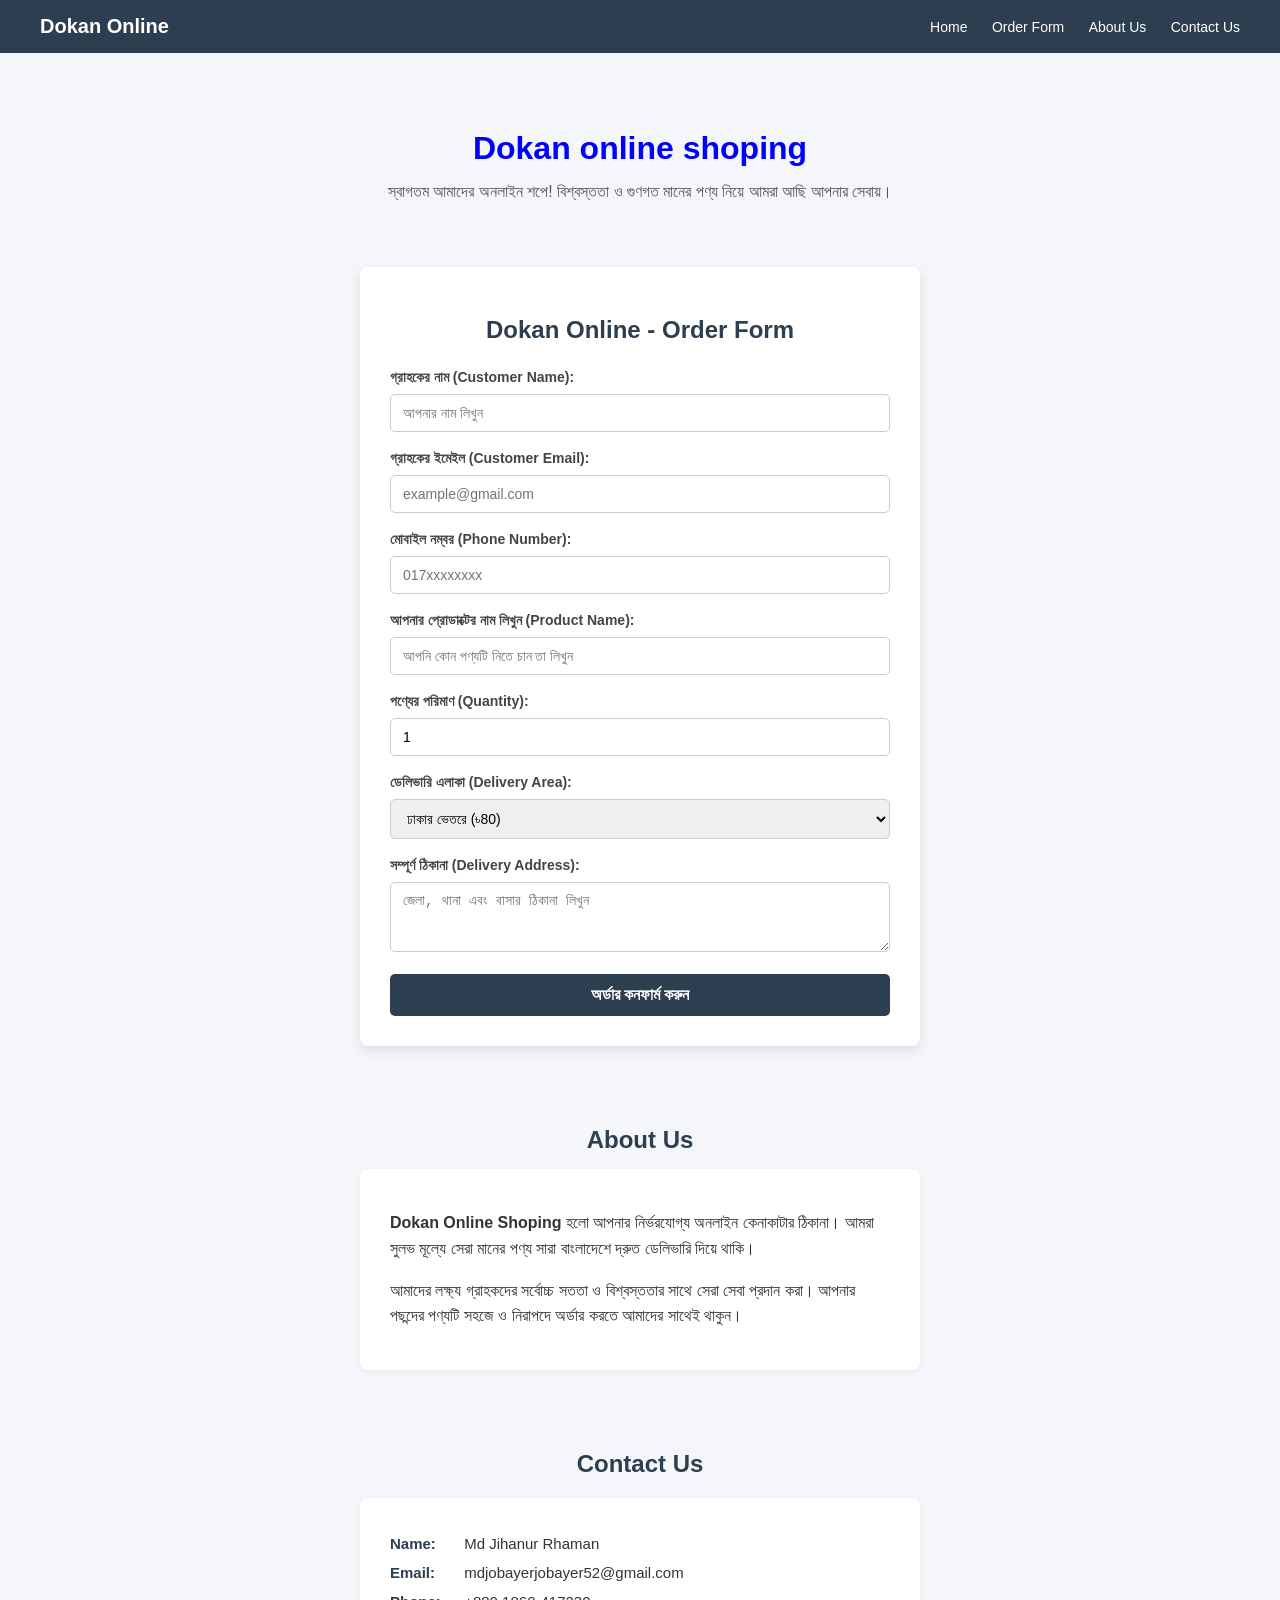
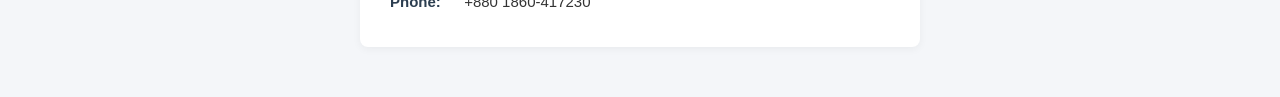
==== index.html @ d3ab0ba8 "Fix HTML structure and update form action URL" ====
<!DOCTYPE html>
<html lang="bn">
<head>
  <meta charset="UTF-8">
  <meta name="viewport" content="width=device-width, initial-scale=1.0">
  <title>Dokan online shoping from</title>
  <link rel="stylesheet" href="style.css">
</head>
<body>

  <!-- Navbar -->
  <header class="navbar">
    <div class="logo">Dokan Online </div>
    <nav>
      <a href="#home">Home</a>
      <a href="#order">Order Form</a>
      <a href="#about">About Us</a>
      <a href="#contact">Contact Us</a>
    </nav>
  </header>

  <!-- 1. Welcome Section -->
  <section id="home" class="hero">
    <h1>Dokan online shoping</h1>
    <p>স্বাগতম আমাদের অনলাইন শপে! বিশ্বস্ততা ও গুণগত মানের পণ্য নিয়ে আমরা আছি আপনার সেবায়।</p>
  </section>

  <!-- 2. Dokan Online BD Order Form -->
  <section id="order" class="form-section">
    <h2>Dokan Online - Order Form</h2>
    
    <form action="https://formspree.io/f/your_form_id" method="POST" class="shop-form">
      
      <div class="form-group">
        <label for="name">গ্রাহকের নাম (Customer Name):</label>
        <input type="text" id="name" name="name" placeholder="আপনার নাম লিখুন" required>
      </div>

      <div class="form-group">
        <label for="email">গ্রাহকের ইমেইল (Customer Email):</label>
        <input type="email" id="email" name="email" placeholder="example@gmail.com">
      </div>

      <div class="form-group">
        <label for="phone">মোবাইল নম্বর (Phone Number):</label>
        <input type="tel" id="phone" name="phone" placeholder="017xxxxxxxx" required>
      </div>

      <div class="form-group">
        <label for="product">আপনার প্রোডাক্টের নাম লিখুন (Product Name):</label>
        <input type="text" id="product" name="product" placeholder="আপনি কোন পণ্যটি নিতে চান তা লিখুন" required>
      </div>

      <!-- Quantity Option -->
      <div class="form-group">
        <label for="quantity">পণ্যের পরিমাণ (Quantity):</label>
        <input type="number" id="quantity" name="quantity" min="1" value="1" required>
      </div>

      <!-- Delivery Area Option -->
      <div class="form-group">
        <label for="delivery">ডেলিভারি এলাকা (Delivery Area):</label>
        <select id="delivery" name="delivery" required>
          <option value="Dhaka Inside">ঢাকার ভেতরে (৳80)</option>
          <option value="Dhaka Outside">ঢাকার বাইরে (৳150)</option>
        </select>
      </div>

      <div class="form-group">
        <label for="address">সম্পূর্ণ ঠিকানা (Delivery Address):</label>
        <textarea id="address" name="address" rows="3" placeholder="জেলা, থানা এবং বাসার ঠিকানা লিখুন" required></textarea>
      </div>

      <button type="submit" class="submit-btn">অর্ডার কনফার্ম করুন</button>
    </form>
  </section>

  <!-- 3. About Us Section -->
  <section id="about" class="about-section">
    <h2>About Us</h2>
    <div class="about-card">
      <p><strong>Dokan Online Shoping</strong> হলো আপনার নির্ভরযোগ্য অনলাইন কেনাকাটার ঠিকানা। আমরা সুলভ মূল্যে সেরা মানের পণ্য সারা বাংলাদেশে দ্রুত ডেলিভারি দিয়ে থাকি।</p>
      <p>আমাদের লক্ষ্য গ্রাহকদের সর্বোচ্চ সততা ও বিশ্বস্ততার সাথে সেরা সেবা প্রদান করা। আপনার পছন্দের পণ্যটি সহজে ও নিরাপদে অর্ডার করতে আমাদের সাথেই থাকুন।</p>
    </div>
  </section>

  <!-- 4. Contact Us Section -->
  <section id="contact" class="contact-section">
    <h2>Contact Us</h2>
    <div class="contact-card">
      <p><strong>Name:</strong> Md Jihanur Rhaman</p>
      <p><strong>Email:</strong> mdjobayerjobayer52@gmail.com</p>
      <p><strong>Phone:</strong> +880 1860-417230</p>
    </div>
  </section>

  <form action="https://formspree.io/f/mrenrdwa" method="POST" class="shop-form">
</body>
</html>
---- style.css ----
/* General Style */
body {
  margin: 0;
  padding: 0;
  font-family: 'Arial', sans-serif;
  background-color: #f4f6f9;
  color: #333;
}

/* Navbar Style */
.navbar {
  background-color: #2c3e50;
  display: flex;
  justify-content: space-between;
  align-items: center;
  padding: 15px 40px;
  color: white;
}

.navbar .logo {
  font-weight: bold;
  font-size: 20px;
}

.navbar nav a {
  color: white;
  text-decoration: none;
  margin-left: 20px;
  font-size: 14px;
  transition: color 0.3s;
}

.navbar nav a:hover {
  color: #3498db;
  text-decoration: underline;
}

/* Welcome Section */
.hero {
  text-align: center;
  padding: 50px 20px 20px;
}

.hero h1 {
  color: #0000ff;
  font-size: 32px;
  margin-bottom: 10px;
}

.hero p {
  color: #555;
  font-size: 16px;
}

/* Form Section (Order Form) */
.form-section {
  max-width: 500px;
  margin: 30px auto;
  background-color: #ffffff;
  padding: 30px;
  border-radius: 8px;
  box-shadow: 0 4px 12px rgba(0, 0, 0, 0.1);
}

.form-section h2 {
  text-align: center;
  color: #2c3e50;
  margin-bottom: 25px;
}

.form-group {
  margin-bottom: 18px;
}

.form-group label {
  display: block;
  margin-bottom: 8px;
  font-weight: bold;
  color: #444;
  font-size: 14px;
}

.form-group input, 
.form-group select, 
.form-group textarea {
  width: 100%;
  padding: 10px 12px;
  border: 1px solid #ccc;
  border-radius: 5px;
  box-sizing: border-box;
  font-size: 14px;
  outline: none;
  transition: border-color 0.3s;
}

.form-group input:focus, 
.form-group select:focus, 
.form-group textarea:focus {
  border-color: #2c3e50;
}

/* Submit Button */
.submit-btn {
  width: 100%;
  background-color: #2c3e50;
  color: white;
  padding: 12px;
  border: none;
  border-radius: 5px;
  font-size: 16px;
  font-weight: bold;
  cursor: pointer;
  transition: background 0.3s ease;
}

.submit-btn:hover {
  background-color: #1a252f;
}

/* About Us Section */
.about-section {
  text-align: center;
  padding: 30px 20px;
}

.about-section h2 {
  color: #2c3e50;
  margin-bottom: 15px;
}

.about-card {
  background-color: white;
  max-width: 500px;
  margin: 0 auto;
  padding: 25px 30px;
  border-radius: 8px;
  box-shadow: 0 2px 8px rgba(0, 0, 0, 0.05);
  line-height: 1.6;
  text-align: left;
}

/* Contact Us Section */
.contact-section {
  text-align: center;
  padding: 30px 20px 50px;
}

.contact-section h2 {
  color: #2c3e50;
  font-size: 24px;
  margin-bottom: 20px;
}

.contact-card {
  background-color: #ffffff;
  max-width: 500px;
  margin: 0 auto;
  padding: 25px 30px;
  border-radius: 8px;
  box-shadow: 0 2px 8px rgba(0, 0, 0, 0.05);
  text-align: left;
}

.contact-card p {
  margin: 12px 0;
  font-size: 15px;
  color: #333;
}

.contact-card p strong {
  color: #2c3e50;
  display: inline-block;
  width: 70px;
}
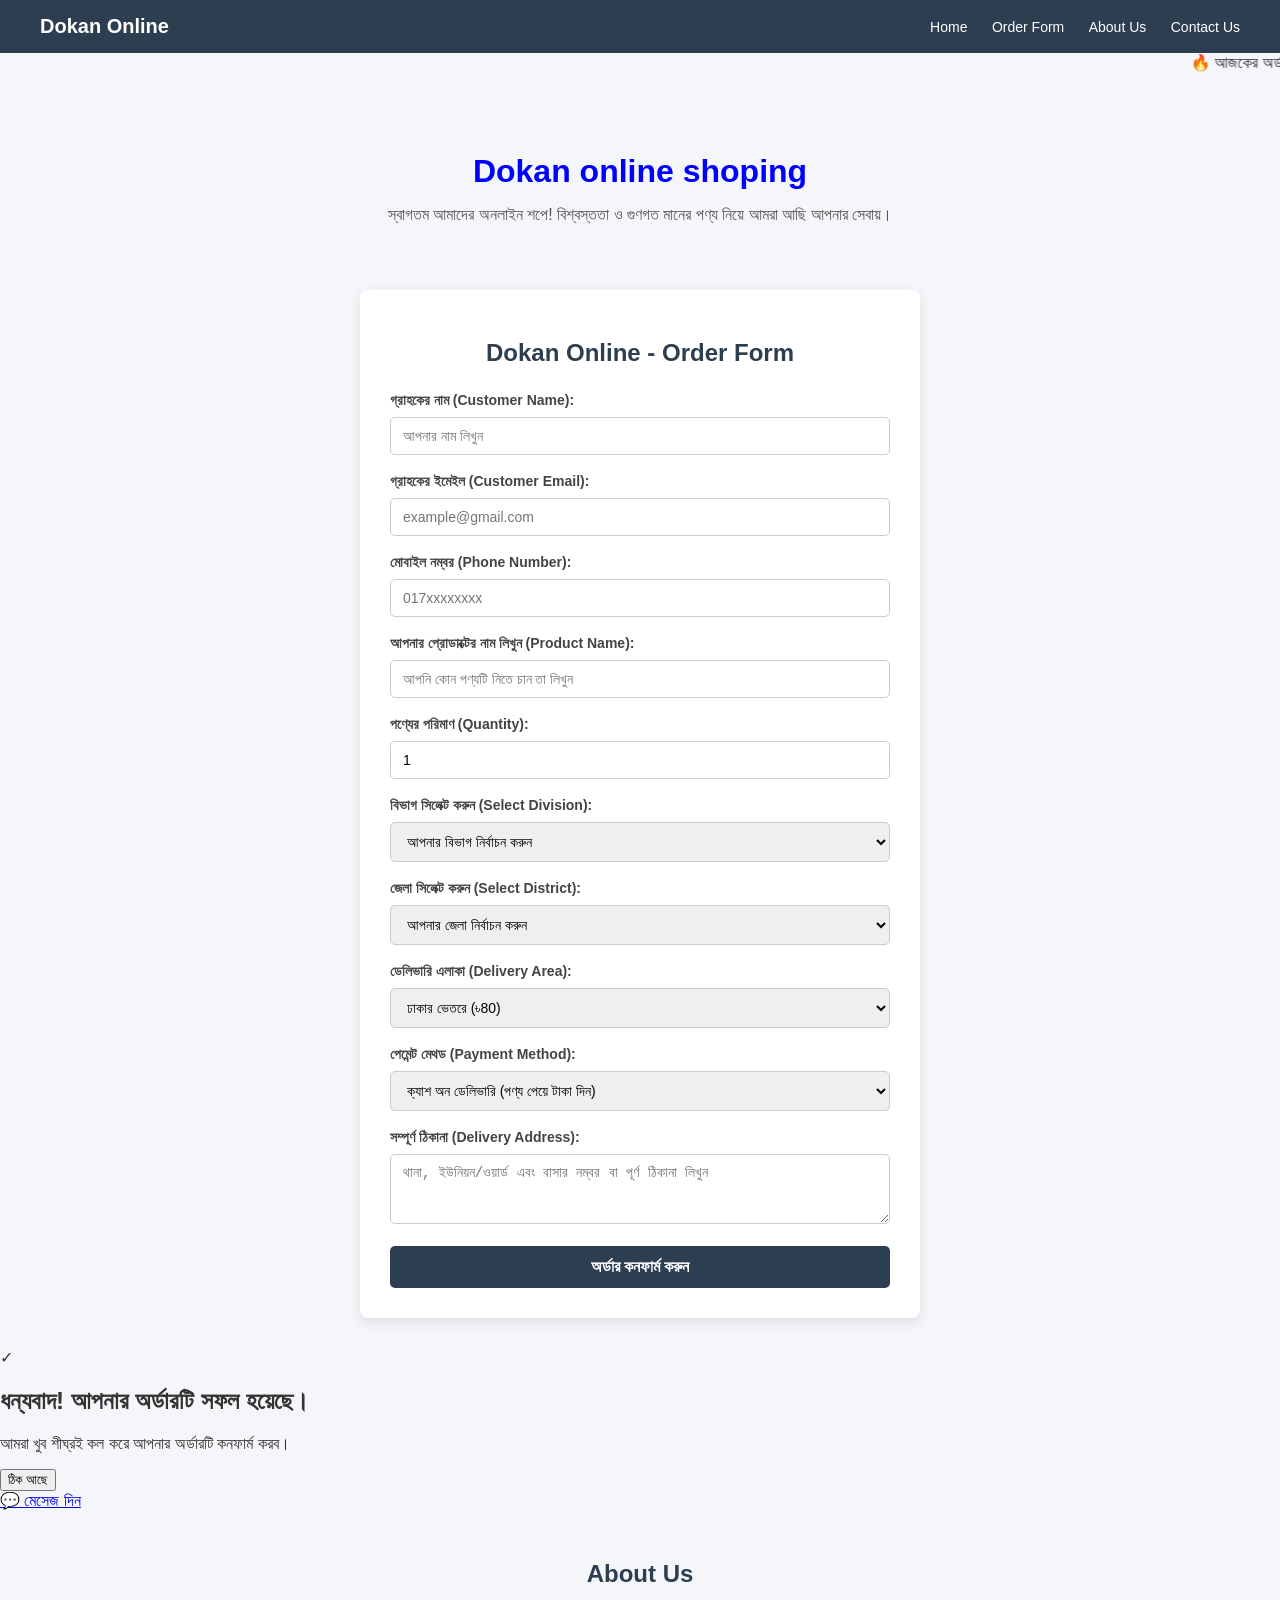
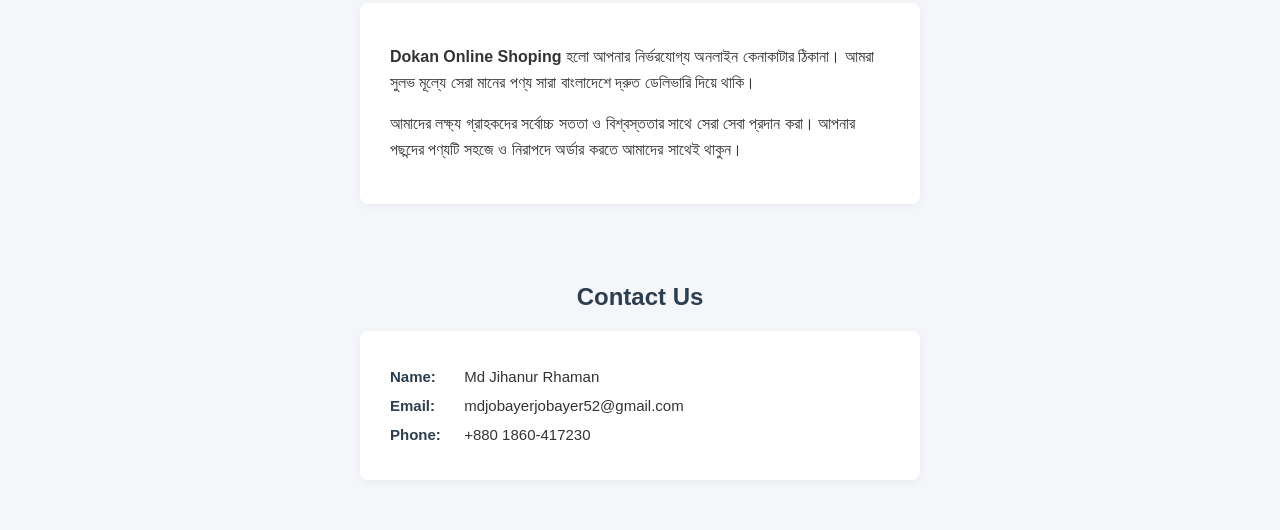
==== commit 0912c7a8: "Enhance order form with new features and notifications Added a notice bar, division and district sel" ====
--- a/index.html
+++ b/index.html
@@ -3,14 +3,14 @@
 <head>
   <meta charset="UTF-8">
   <meta name="viewport" content="width=device-width, initial-scale=1.0">
-  <title>Dokan online shoping from</title>
+  <title>Dokan online shoping form</title>
   <link rel="stylesheet" href="style.css">
 </head>
 <body>
 
   <!-- Navbar -->
   <header class="navbar">
-    <div class="logo">Dokan Online </div>
+    <div class="logo">Dokan Online</div>
     <nav>
       <a href="#home">Home</a>
       <a href="#order">Order Form</a>
@@ -19,17 +19,22 @@
     </nav>
   </header>
 
+  <!-- Top Notice Banner -->
+  <div class="notice-bar">
+    <marquee behavior="scroll" direction="left">🔥 আজকের অর্ডারে বিশেষ ছাড়! সারা বাংলাদেশে দ্রুত হোম ডেলিভারি দেওয়া হয়। 🔥</marquee>
+  </div>
+
   <!-- 1. Welcome Section -->
   <section id="home" class="hero">
     <h1>Dokan online shoping</h1>
-    <p>স্বাগতম আমাদের অনলাইন শপে! বিশ্বস্ততা ও গুণগত মানের পণ্য নিয়ে আমরা আছি আপনার সেবায়।</p>
-  </section>
-
-  <!-- 2. Dokan Online BD Order Form -->
+    <p>স্বাগতম আমাদের অনলাইন শপে! বিশ্বস্ততা ও গুণগত মানের পণ্য নিয়ে আমরা আছি আপনার সেবায়।</p>
+  </section>
+
+  <!-- 2. Dokan Online Order Form -->
   <section id="order" class="form-section">
     <h2>Dokan Online - Order Form</h2>
     
-    <form action="https://formspree.io/f/your_form_id" method="POST" class="shop-form">
+    <form action="https://formspree.io/f/mrenrdwa" method="POST" class="shop-form" id="orderForm">
       
       <div class="form-group">
         <label for="name">গ্রাহকের নাম (Customer Name):</label>
@@ -55,6 +60,101 @@
       <div class="form-group">
         <label for="quantity">পণ্যের পরিমাণ (Quantity):</label>
         <input type="number" id="quantity" name="quantity" min="1" value="1" required>
+      </div>
+
+      <!-- Division Selection Option -->
+      <div class="form-group">
+        <label for="division">বিভাগ সিলেক্ট করুন (Select Division):</label>
+        <select id="division" name="division" required>
+          <option value="" disabled selected>আপনার বিভাগ নির্বাচন করুন</option>
+          <option value="Dhaka">ঢাকা (Dhaka)</option>
+          <option value="Chattogram">চট্টগ্রাম (Chattogram)</option>
+          <option value="Rajshahi">রাজশাহী (Rajshahi)</option>
+          <option value="Khulna">খুলনা (Khulna)</option>
+          <option value="Barishal">বরিশাল (Barishal)</option>
+          <option value="Sylhet">সিলেট (Sylhet)</option>
+          <option value="Rangpur">রংপুর (Rangpur)</option>
+          <option value="Mymensingh">ময়মনসিংহ (Mymensingh)</option>
+        </select>
+      </div>
+
+      <!-- District Selection Option (64 Districts) -->
+      <div class="form-group">
+        <label for="district">জেলা সিলেক্ট করুন (Select District):</label>
+        <select id="district" name="district" required>
+          <option value="" disabled selected>আপনার জেলা নির্বাচন করুন</option>
+          <!-- Dhaka Division -->
+          <option value="Dhaka">ঢাকা</option>
+          <option value="Gazipur">গাজীপুর</option>
+          <option value="Kishoreganj">কিশোরগঞ্জ</option>
+          <option value="Manikganj">মানিকগঞ্জ</option>
+          <option value="Munshiganj">মুন্সিগঞ্জ</option>
+          <option value="Narayanganj">নারায়ণগঞ্জ</option>
+          <option value="Narsingdi">নরসিংদী</option>
+          <option value="Faridpur">ফরিদপুর</option>
+          <option value="Gopalganj">গোপালগঞ্জ</option>
+          <option value="Madaripur">মাদারীপুর</option>
+          <option value="Rajbari">রাজবাড়ী</option>
+          <option value="Shariatpur">শরীয়তপুর</option>
+          <!-- Chattogram Division -->
+          <option value="Chattogram">চট্টগ্রাম</option>
+          <option value="Cox's Bazar">কক্সবাজার</option>
+          <option value="Bandarban">বান্দরবান</option>
+          <option value="Khagrachhari">খাগড়াছড়ি</option>
+          <option value="Rangamati">রাঙ্গামাটি</option>
+          <option value="Noakhali">নোয়াখালী</option>
+          <option value="Feni">ফেনী</option>
+          <option value="Lakshmipur">লক্ষ্মীপুর</option>
+          <option value="Cumilla">কুমিল্লা</option>
+          <option value="Brahmanbaria">ব্রাহ্মণবাড়িয়া</option>
+          <option value="Chandpur">চাঁদপুর</option>
+          <!-- Rajshahi Division -->
+          <option value="Rajshahi">রাজশাহী</option>
+          <option value="Natore">নাটোর</option>
+          <option value="Naogaon">নওগাঁ</option>
+          <option value="Nawabganj">চাঁপাইনবাবগঞ্জ</option>
+          <option value="Pabna">পাবনা</option>
+          <option value="Sirajganj">সিরাজগঞ্জ</option>
+          <option value="Bogura">বগুড়া</option>
+          <option value="Joypurhat">জয়পুরহাট</option>
+          <!-- Khulna Division -->
+          <option value="Khulna">খুলনা</option>
+          <option value="Bagerhat">বাগেরহাট</option>
+          <option value="Satkhira">সাতক্ষীরা</option>
+          <option value="Jashore">যশোর</option>
+          <option value="Magura">মাগুরা</option>
+          <option value="Jhenaidah">ঝিনাইদহ</option>
+          <option value="Narail">নড়াইল</option>
+          <option value="Kushtia">কুষ্টিয়া</option>
+          <option value="Meherpur">মেহেরপুর</option>
+          <option value="Chuadanga">চুয়াডাঙ্গা</option>
+          <!-- Barishal Division -->
+          <option value="Barishal">বরিশাল</option>
+          <option value="Bhola">ভোলা</option>
+          <option value="Jhalokati">ঝালকাঠি</option>
+          <option value="Patuakhali">পটুয়াখালী</option>
+          <option value="Pirojpur">পিরোজপুর</option>
+          <option value="Barguna">বরগুনা</option>
+          <!-- Sylhet Division -->
+          <option value="Sylhet">সিলেট</option>
+          <option value="Moulvibazar">মৌলভীবাজার</option>
+          <option value="Habiganj">হবিগঞ্জ</option>
+          <option value="Sunamganj">সুনামগঞ্জ</option>
+          <!-- Rangpur Division -->
+          <option value="Rangpur">রংপুর</option>
+          <option value="Gaibandha">গাইবান্ধা</option>
+          <option value="Kurigram">কুড়িগ্রাম</option>
+          <option value="Nilphamari">নীলফামারী</option>
+          <option value="Lalmonirhat">লালমনিরহাট</option>
+          <option value="Dinajpur">দিনাজপুর</option>
+          <option value="Thakurgaon">ঠাকুরগাঁও</option>
+          <option value="Panchagarh">পঞ্চগড়</option>
+          <!-- Mymensingh Division -->
+          <option value="Mymensingh">ময়মনসিংহ</option>
+          <option value="Jamalpur">জামালপুর</option>
+          <option value="Netrokona">নেত্রকোণা</option>
+          <option value="Sherpur">শেরপুর</option>
+        </select>
       </div>
 
       <!-- Delivery Area Option -->
@@ -66,20 +166,45 @@
         </select>
       </div>
 
+      <!-- Payment Method Option -->
+      <div class="form-group">
+        <label for="payment">পেমেন্ট মেথড (Payment Method):</label>
+        <select id="payment" name="payment" required>
+          <option value="Cash on Delivery">ক্যাশ অন ডেলিভারি (পণ্য পেয়ে টাকা দিন)</option>
+          <option value="bKash">বিকাশ (bKash)</option>
+          <option value="Nagad">নগদ (Nagad)</option>
+        </select>
+      </div>
+
       <div class="form-group">
         <label for="address">সম্পূর্ণ ঠিকানা (Delivery Address):</label>
-        <textarea id="address" name="address" rows="3" placeholder="জেলা, থানা এবং বাসার ঠিকানা লিখুন" required></textarea>
+        <textarea id="address" name="address" rows="3" placeholder="থানা, ইউনিয়ন/ওয়ার্ড এবং বাসার নম্বর বা পূর্ণ ঠিকানা লিখুন" required></textarea>
       </div>
 
       <button type="submit" class="submit-btn">অর্ডার কনফার্ম করুন</button>
     </form>
   </section>
+
+  <!-- Order Success Modal -->
+  <div id="successModal" class="modal">
+    <div class="modal-content">
+      <div class="icon-box">✓</div>
+      <h2>ধন্যবাদ! আপনার অর্ডারটি সফল হয়েছে।</h2>
+      <p>আমরা খুব শীঘ্রই কল করে আপনার অর্ডারটি কনফার্ম করব।</p>
+      <button onclick="closeModal()" class="close-btn">ঠিক আছে</button>
+    </div>
+  </div>
+
+  <!-- Floating WhatsApp Button -->
+  <a href="https://wa.me/8801860417230" class="whatsapp-float" target="_blank">
+    💬 মেসেজ দিন
+  </a>
 
   <!-- 3. About Us Section -->
   <section id="about" class="about-section">
     <h2>About Us</h2>
     <div class="about-card">
-      <p><strong>Dokan Online Shoping</strong> হলো আপনার নির্ভরযোগ্য অনলাইন কেনাকাটার ঠিকানা। আমরা সুলভ মূল্যে সেরা মানের পণ্য সারা বাংলাদেশে দ্রুত ডেলিভারি দিয়ে থাকি।</p>
+      <p><strong>Dokan Online Shoping</strong> হলো আপনার নির্ভরযোগ্য অনলাইন কেনাকাটার ঠিকানা। আমরা সুলভ মূল্যে সেরা মানের পণ্য সারা বাংলাদেশে দ্রুত ডেলিভারি দিয়ে থাকি।</p>
       <p>আমাদের লক্ষ্য গ্রাহকদের সর্বোচ্চ সততা ও বিশ্বস্ততার সাথে সেরা সেবা প্রদান করা। আপনার পছন্দের পণ্যটি সহজে ও নিরাপদে অর্ডার করতে আমাদের সাথেই থাকুন।</p>
     </div>
   </section>
@@ -94,6 +219,36 @@
     </div>
   </section>
 
-  <form action="https://formspree.io/f/mrenrdwa" method="POST" class="shop-form">
+  <!-- JavaScript for Popup & SMS Trigger -->
+  <script>
+    const form = document.getElementById('orderForm');
+    
+    form.addEventListener('submit', function(e) {
+      const customerPhone = document.getElementById('phone').value;
+      const customerName = document.getElementById('name').value;
+      const productName = document.getElementById('product').value;
+
+      // SMS Text Template
+      const smsText = `প্রিয় ${customerName}, Dokan Online-এ আপনার "${productName}" পণ্যটির অর্ডার সফল হয়েছে। আমরা শীঘ্রই কল করব।`;
+
+      // Optional SMS API Key (e.g. Greenweb API Key)
+      const apiKey = "YOUR_GREENWEB_API_KEY"; 
+      if (apiKey !== "YOUR_GREENWEB_API_KEY") {
+        const smsUrl = `https://api.greenweb.com.bd/api.php?token=${apiKey}&to=${customerPhone}&message=${encodeURIComponent(smsText)}`;
+        fetch(smsUrl).catch(err => console.log(err));
+      }
+
+      // Show Popup Screen
+      setTimeout(function() {
+        document.getElementById('successModal').style.display = 'flex';
+      }, 500);
+    });
+
+    function closeModal() {
+      document.getElementById('successModal').style.display = 'none';
+      form.reset();
+    }
+  </script>
+
 </body>
 </html>
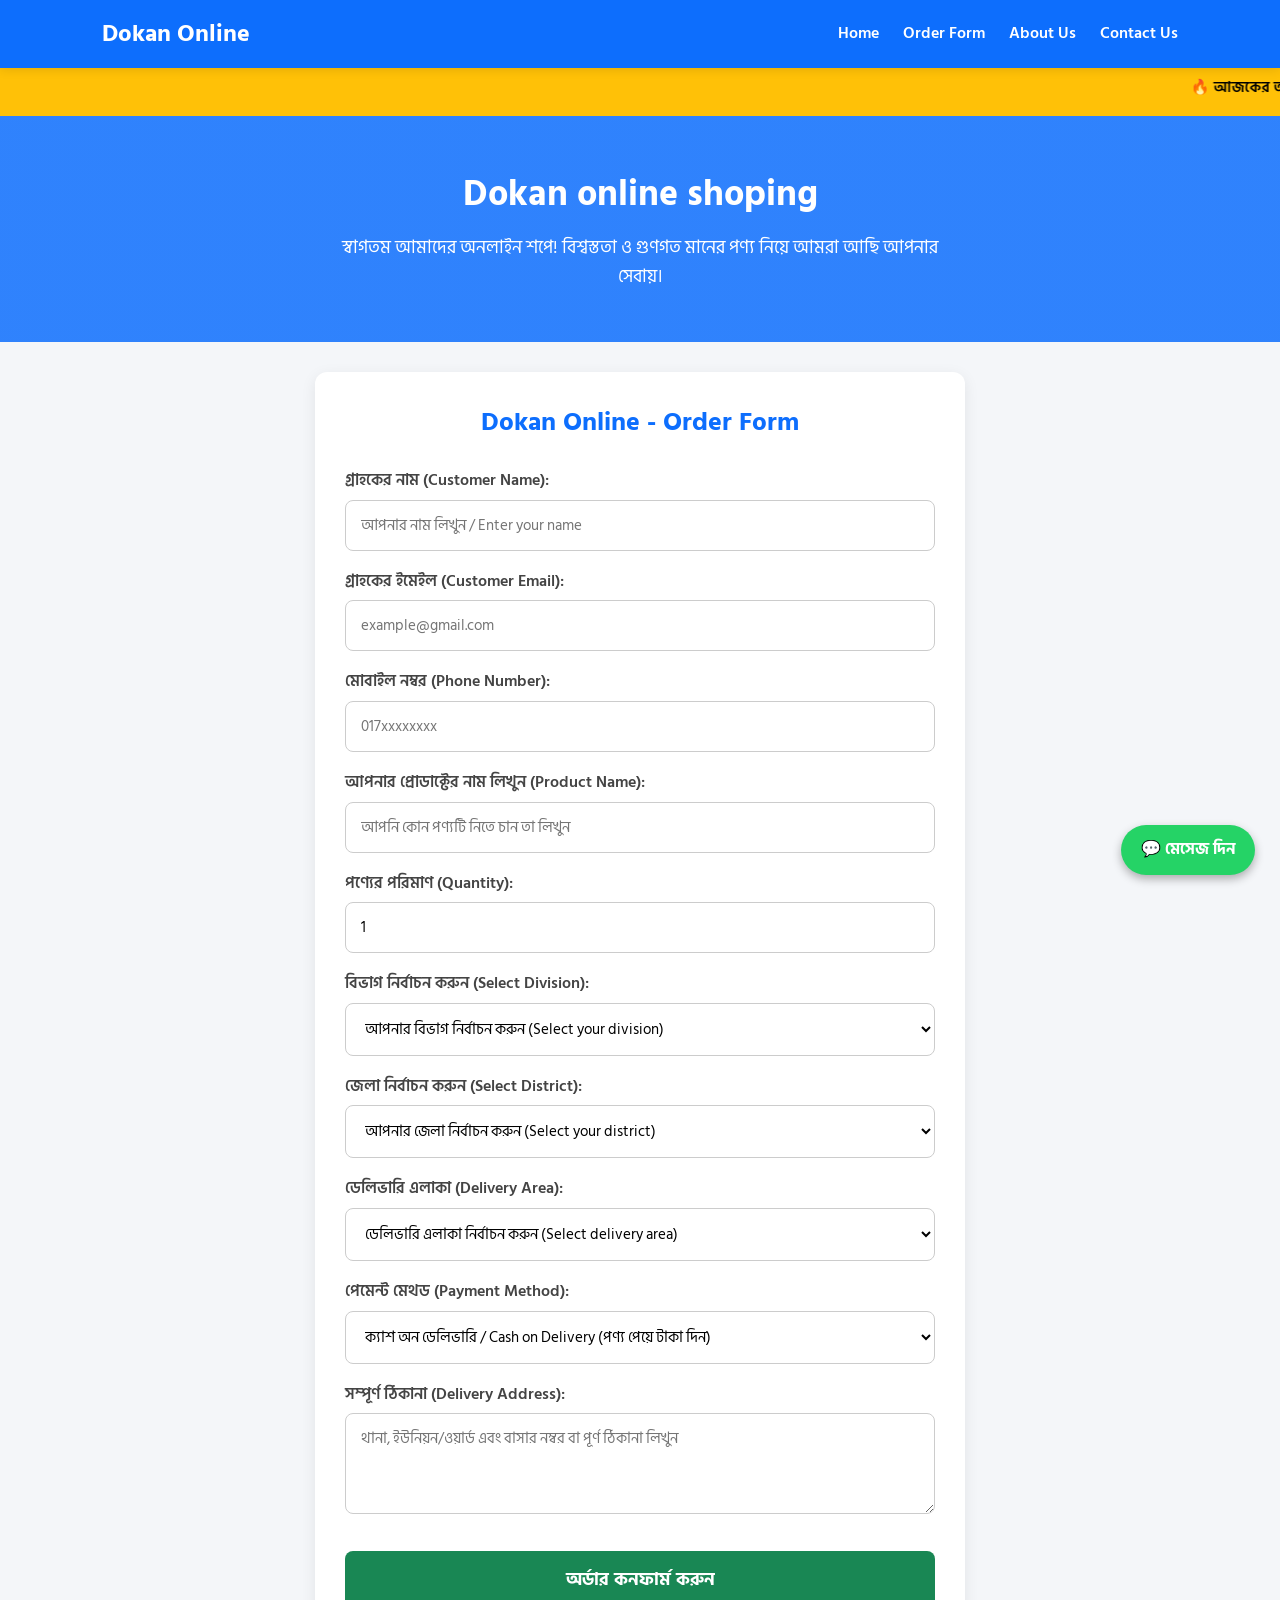
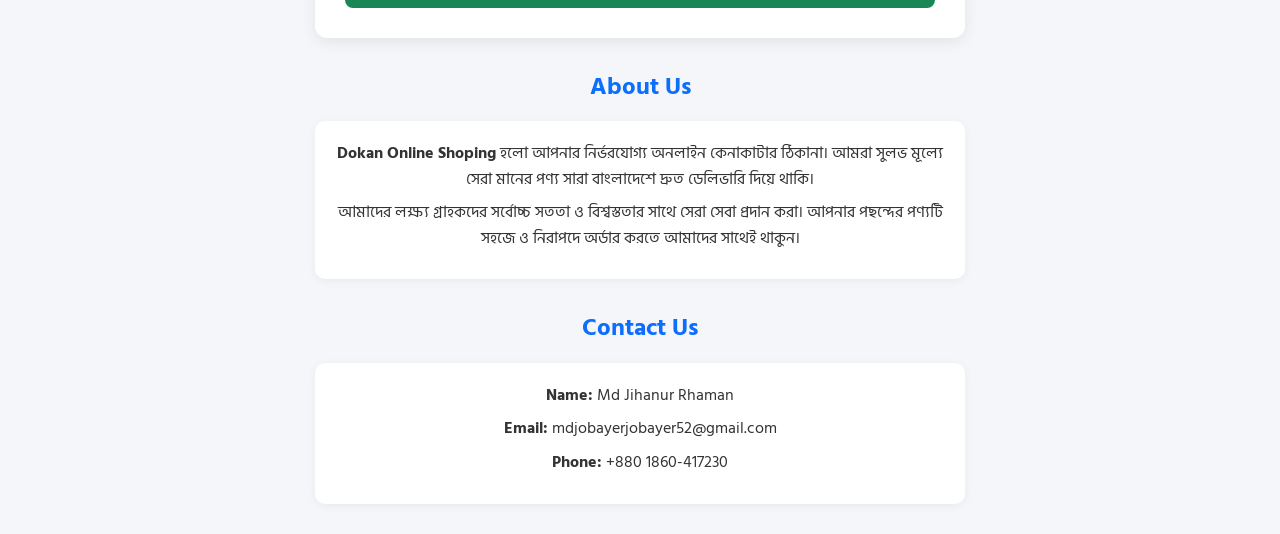
==== commit 7ac0c406: "Update print statement from 'Hello' to 'Goodbye'" ====
--- a/index.html
+++ b/index.html
@@ -21,7 +21,7 @@
 
   <!-- Top Notice Banner -->
   <div class="notice-bar">
-    <marquee behavior="scroll" direction="left">🔥 আজকের অর্ডারে বিশেষ ছাড়! সারা বাংলাদেশে দ্রুত হোম ডেলিভারি দেওয়া হয়। 🔥</marquee>
+    <marquee behavior="scroll" direction="left">🔥 আজকের অর্ডারে বিশেষ ছাড়! সারা বাংলাদেশে দ্রুত হোম ডেলিভারি দেওয়া হয়। 🔥</marquee>
   </div>
 
   <!-- 1. Welcome Section -->
@@ -38,7 +38,7 @@
       
       <div class="form-group">
         <label for="name">গ্রাহকের নাম (Customer Name):</label>
-        <input type="text" id="name" name="name" placeholder="আপনার নাম লিখুন" required>
+        <input type="text" id="name" name="name" placeholder="আপনার নাম লিখুন / Enter your name" required>
       </div>
 
       <div class="form-group">
@@ -62,11 +62,11 @@
         <input type="number" id="quantity" name="quantity" min="1" value="1" required>
       </div>
 
-      <!-- Division Selection Option -->
-      <div class="form-group">
-        <label for="division">বিভাগ সিলেক্ট করুন (Select Division):</label>
+      <!-- Division Selection Option (Bangla & English) -->
+      <div class="form-group">
+        <label for="division">বিভাগ নির্বাচন করুন (Select Division):</label>
         <select id="division" name="division" required>
-          <option value="" disabled selected>আপনার বিভাগ নির্বাচন করুন</option>
+          <option value="" disabled selected>আপনার বিভাগ নির্বাচন করুন (Select your division)</option>
           <option value="Dhaka">ঢাকা (Dhaka)</option>
           <option value="Chattogram">চট্টগ্রাম (Chattogram)</option>
           <option value="Rajshahi">রাজশাহী (Rajshahi)</option>
@@ -78,91 +78,100 @@
         </select>
       </div>
 
-      <!-- District Selection Option (64 Districts) -->
-      <div class="form-group">
-        <label for="district">জেলা সিলেক্ট করুন (Select District):</label>
+      <!-- District Selection Option (Bangla & English - 64 Districts) -->
+      <div class="form-group">
+        <label for="district">জেলা নির্বাচন করুন (Select District):</label>
         <select id="district" name="district" required>
-          <option value="" disabled selected>আপনার জেলা নির্বাচন করুন</option>
+          <option value="" disabled selected>আপনার জেলা নির্বাচন করুন (Select your district)</option>
+          
           <!-- Dhaka Division -->
-          <option value="Dhaka">ঢাকা</option>
-          <option value="Gazipur">গাজীপুর</option>
-          <option value="Kishoreganj">কিশোরগঞ্জ</option>
-          <option value="Manikganj">মানিকগঞ্জ</option>
-          <option value="Munshiganj">মুন্সিগঞ্জ</option>
-          <option value="Narayanganj">নারায়ণগঞ্জ</option>
-          <option value="Narsingdi">নরসিংদী</option>
-          <option value="Faridpur">ফরিদপুর</option>
-          <option value="Gopalganj">গোপালগঞ্জ</option>
-          <option value="Madaripur">মাদারীপুর</option>
-          <option value="Rajbari">রাজবাড়ী</option>
-          <option value="Shariatpur">শরীয়তপুর</option>
+          <option value="Dhaka">ঢাকা (Dhaka)</option>
+          <option value="Gazipur">গাজীপুর (Gazipur)</option>
+          <option value="Kishoreganj">কিশোরগঞ্জ (Kishoreganj)</option>
+          <option value="Manikganj">মানিকগঞ্জ (Manikganj)</option>
+          <option value="Munshiganj">মুন্সিগঞ্জ (Munshiganj)</option>
+          <option value="Narayanganj">নারায়ণগঞ্জ (Narayanganj)</option>
+          <option value="Narsingdi">নরসিংদী (Narsingdi)</option>
+          <option value="Faridpur">ফরিদপুর (Faridpur)</option>
+          <option value="Gopalganj">গোপালগঞ্জ (Gopalganj)</option>
+          <option value="Madaripur">মাদারীপুর (Madaripur)</option>
+          <option value="Rajbari">রাজবাড়ী (Rajbari)</option>
+          <option value="Shariatpur">শরীয়তপুর (Shariatpur)</option>
+          
           <!-- Chattogram Division -->
-          <option value="Chattogram">চট্টগ্রাম</option>
-          <option value="Cox's Bazar">কক্সবাজার</option>
-          <option value="Bandarban">বান্দরবান</option>
-          <option value="Khagrachhari">খাগড়াছড়ি</option>
-          <option value="Rangamati">রাঙ্গামাটি</option>
-          <option value="Noakhali">নোয়াখালী</option>
-          <option value="Feni">ফেনী</option>
-          <option value="Lakshmipur">লক্ষ্মীপুর</option>
-          <option value="Cumilla">কুমিল্লা</option>
-          <option value="Brahmanbaria">ব্রাহ্মণবাড়িয়া</option>
-          <option value="Chandpur">চাঁদপুর</option>
+          <option value="Chattogram">চট্টগ্রাম (Chattogram)</option>
+          <option value="Cox's Bazar">কক্সবাজার (Cox's Bazar)</option>
+          <option value="Bandarban">বান্দরবান (Bandarban)</option>
+          <option value="Khagrachhari">খাগড়াছড়ি (Khagrachhari)</option>
+          <option value="Rangamati">রাঙ্গামাটি (Rangamati)</option>
+          <option value="Noakhali">নোয়াখালী (Noakhali)</option>
+          <option value="Feni">ফেনী (Feni)</option>
+          <option value="Lakshmipur">লক্ষ্মীপুর (Lakshmipur)</option>
+          <option value="Cumilla">কুমিল্লা (Cumilla)</option>
+          <option value="Brahmanbaria">ব্রাহ্মণবাড়িয়া (Brahmanbaria)</option>
+          <option value="Chandpur">চাঁদপুর (Chandpur)</option>
+          
           <!-- Rajshahi Division -->
-          <option value="Rajshahi">রাজশাহী</option>
-          <option value="Natore">নাটোর</option>
-          <option value="Naogaon">নওগাঁ</option>
-          <option value="Nawabganj">চাঁপাইনবাবগঞ্জ</option>
-          <option value="Pabna">পাবনা</option>
-          <option value="Sirajganj">সিরাজগঞ্জ</option>
-          <option value="Bogura">বগুড়া</option>
-          <option value="Joypurhat">জয়পুরহাট</option>
+          <option value="Rajshahi">রাজশাহী (Rajshahi)</option>
+          <option value="Natore">নাটোর (Natore)</option>
+          <option value="Naogaon">নওগাঁ (Naogaon)</option>
+          <option value="Nawabganj">চাঁপাইনবাবগঞ্জ (Chapainawabganj)</option>
+          <option value="Pabna">পাবনা (Pabna)</option>
+          <option value="Sirajganj">সিরাজগঞ্জ (Sirajganj)</option>
+          <option value="Bogura">বগুড়া (Bogura)</option>
+          <option value="Joypurhat">জয়পুরহাট (Joypurhat)</option>
+          
           <!-- Khulna Division -->
-          <option value="Khulna">খুলনা</option>
-          <option value="Bagerhat">বাগেরহাট</option>
-          <option value="Satkhira">সাতক্ষীরা</option>
-          <option value="Jashore">যশোর</option>
-          <option value="Magura">মাগুরা</option>
-          <option value="Jhenaidah">ঝিনাইদহ</option>
-          <option value="Narail">নড়াইল</option>
-          <option value="Kushtia">কুষ্টিয়া</option>
-          <option value="Meherpur">মেহেরপুর</option>
-          <option value="Chuadanga">চুয়াডাঙ্গা</option>
+          <option value="Khulna">খুলনা (Khulna)</option>
+          <option value="Bagerhat">বাগেরহাট (Bagerhat)</option>
+          <option value="Satkhira">সাতক্ষীরা (Satkhira)</option>
+          <option value="Jashore">যশোর (Jashore)</option>
+          <option value="Magura">মাগুরা (Magura)</option>
+          <option value="Jhenaidah">ঝিনাইদহ (Jhenaidah)</option>
+          <option value="Narail">নড়াইল (Narail)</option>
+          <option value="Kushtia">কুষ্টিয়া (Kushtia)</option>
+          <option value="Meherpur">মেহেরপুর (Meherpur)</option>
+          <option value="Chuadanga">চুয়াডাঙ্গা (Chuadanga)</option>
+          
           <!-- Barishal Division -->
-          <option value="Barishal">বরিশাল</option>
-          <option value="Bhola">ভোলা</option>
-          <option value="Jhalokati">ঝালকাঠি</option>
-          <option value="Patuakhali">পটুয়াখালী</option>
-          <option value="Pirojpur">পিরোজপুর</option>
-          <option value="Barguna">বরগুনা</option>
+          <option value="Barishal">বরিশাল (Barishal)</option>
+          <option value="Bhola">ভোলা (Bhola)</option>
+          <option value="Jhalokati">ঝালকাঠি (Jhalokati)</option>
+          <option value="Patuakhali">পটুয়াখালী (Patuakhali)</option>
+          <option value="Pirojpur">পিরোজপুর (Pirojpur)</option>
+          <option value="Barguna">বরগুনা (Barguna)</option>
+          
           <!-- Sylhet Division -->
-          <option value="Sylhet">সিলেট</option>
-          <option value="Moulvibazar">মৌলভীবাজার</option>
-          <option value="Habiganj">হবিগঞ্জ</option>
-          <option value="Sunamganj">সুনামগঞ্জ</option>
+          <option value="Sylhet">সিলেট (Sylhet)</option>
+          <option value="Moulvibazar">মৌলভীবাজার (Moulvibazar)</option>
+          <option value="Habiganj">হবিগঞ্জ (Habiganj)</option>
+          <option value="Sunamganj">সুনামগঞ্জ (Sunamganj)</option>
+          
           <!-- Rangpur Division -->
-          <option value="Rangpur">রংপুর</option>
-          <option value="Gaibandha">গাইবান্ধা</option>
-          <option value="Kurigram">কুড়িগ্রাম</option>
-          <option value="Nilphamari">নীলফামারী</option>
-          <option value="Lalmonirhat">লালমনিরহাট</option>
-          <option value="Dinajpur">দিনাজপুর</option>
-          <option value="Thakurgaon">ঠাকুরগাঁও</option>
-          <option value="Panchagarh">পঞ্চগড়</option>
+          <option value="Rangpur">রংপুর (Rangpur)</option>
+          <option value="Gaibandha">গাইবান্ধা (Gaibandha)</option>
+          <option value="Kurigram">কুড়িগ্রাম (Kurigram)</option>
+          <option value="Nilphamari">নীলফামারী (Nilphamari)</option>
+          <option value="Lalmonirhat">লালমনিরহাট (Lalmonirhat)</option>
+          <option value="Dinajpur">দিনাজপুর (Dinajpur)</option>
+          <option value="Thakurgaon">ঠাকুরগাঁও (Thakurgaon)</option>
+          <option value="Panchagarh">পঞ্চগড় (Panchagarh)</option>
+          
           <!-- Mymensingh Division -->
-          <option value="Mymensingh">ময়মনসিংহ</option>
-          <option value="Jamalpur">জামালপুর</option>
-          <option value="Netrokona">নেত্রকোণা</option>
-          <option value="Sherpur">শেরপুর</option>
-        </select>
-      </div>
-
-      <!-- Delivery Area Option -->
+          <option value="Mymensingh">ময়মনসিংহ (Mymensingh)</option>
+          <option value="Jamalpur">জামালপুর (Jamalpur)</option>
+          <option value="Netrokona">নেত্রকোণা (Netrokona)</option>
+          <option value="Sherpur">শেরপুর (Sherpur)</option>
+        </select>
+      </div>
+
+      <!-- Delivery Area Option (Bangla & English) -->
       <div class="form-group">
         <label for="delivery">ডেলিভারি এলাকা (Delivery Area):</label>
         <select id="delivery" name="delivery" required>
-          <option value="Dhaka Inside">ঢাকার ভেতরে (৳80)</option>
-          <option value="Dhaka Outside">ঢাকার বাইরে (৳150)</option>
+          <option value="" disabled selected>ডেলিভারি এলাকা নির্বাচন করুন (Select delivery area)</option>
+          <option value="Inside Dhaka">ঢাকার ভেতরে / Inside Dhaka (৳80)</option>
+          <option value="Outside Dhaka">ঢাকার বাইরে / Outside Dhaka (৳150)</option>
         </select>
       </div>
 
@@ -170,15 +179,15 @@
       <div class="form-group">
         <label for="payment">পেমেন্ট মেথড (Payment Method):</label>
         <select id="payment" name="payment" required>
-          <option value="Cash on Delivery">ক্যাশ অন ডেলিভারি (পণ্য পেয়ে টাকা দিন)</option>
-          <option value="bKash">বিকাশ (bKash)</option>
-          <option value="Nagad">নগদ (Nagad)</option>
+          <option value="Cash on Delivery">ক্যাশ অন ডেলিভারি / Cash on Delivery (পণ্য পেয়ে টাকা দিন)</option>
+          <option value="bKash">বিকাশ / bKash</option>
+          <option value="Nagad">নগদ / Nagad</option>
         </select>
       </div>
 
       <div class="form-group">
         <label for="address">সম্পূর্ণ ঠিকানা (Delivery Address):</label>
-        <textarea id="address" name="address" rows="3" placeholder="থানা, ইউনিয়ন/ওয়ার্ড এবং বাসার নম্বর বা পূর্ণ ঠিকানা লিখুন" required></textarea>
+        <textarea id="address" name="address" rows="3" placeholder="থানা, ইউনিয়ন/ওয়ার্ড এবং বাসার নম্বর বা পূর্ণ ঠিকানা লিখুন" required></textarea>
       </div>
 
       <button type="submit" class="submit-btn">অর্ডার কনফার্ম করুন</button>
@@ -189,7 +198,7 @@
   <div id="successModal" class="modal">
     <div class="modal-content">
       <div class="icon-box">✓</div>
-      <h2>ধন্যবাদ! আপনার অর্ডারটি সফল হয়েছে।</h2>
+      <h2>ধন্যবাদ! আপনার অর্ডারটি সফল হয়েছে।</h2>
       <p>আমরা খুব শীঘ্রই কল করে আপনার অর্ডারটি কনফার্ম করব।</p>
       <button onclick="closeModal()" class="close-btn">ঠিক আছে</button>
     </div>
@@ -229,7 +238,7 @@
       const productName = document.getElementById('product').value;
 
       // SMS Text Template
-      const smsText = `প্রিয় ${customerName}, Dokan Online-এ আপনার "${productName}" পণ্যটির অর্ডার সফল হয়েছে। আমরা শীঘ্রই কল করব।`;
+      const smsText = `প্রিয় ${customerName}, Dokan Online-এ আপনার "${productName}" পণ্যটির অর্ডার সফল হয়েছে। আমরা শীঘ্রই কল করব।`;
 
       // Optional SMS API Key (e.g. Greenweb API Key)
       const apiKey = "YOUR_GREENWEB_API_KEY"; 
--- a/style.css
+++ b/style.css
@@ -1,174 +1,251 @@
-/* General Style */
-body {
+/* Google Fonts Import */
+@import url('https://fonts.googleapis.com/css2?family=Hind+Siliguri:wght@400;600;700&display=swap');
+
+/* Global Styles */
+* {
   margin: 0;
   padding: 0;
-  font-family: 'Arial', sans-serif;
+  box-sizing: border-box;
+  font-family: 'Hind Siliguri', sans-serif;
+}
+
+body {
   background-color: #f4f6f9;
   color: #333;
-}
-
-/* Navbar Style */
+  line-height: 1.6;
+}
+
+/* Navbar */
 .navbar {
-  background-color: #2c3e50;
   display: flex;
   justify-content: space-between;
   align-items: center;
-  padding: 15px 40px;
-  color: white;
-}
-
-.navbar .logo {
-  font-weight: bold;
-  font-size: 20px;
+  background-color: #0d6efd;
+  padding: 15px 8%;
+  box-shadow: 0 2px 10px rgba(0, 0, 0, 0.1);
+  position: sticky;
+  top: 0;
+  z-index: 1000;
+}
+
+.logo {
+  color: #fff;
+  font-size: 24px;
+  font-weight: 700;
 }
 
 .navbar nav a {
-  color: white;
+  color: #fff;
   text-decoration: none;
   margin-left: 20px;
-  font-size: 14px;
+  font-weight: 600;
   transition: color 0.3s;
 }
 
 .navbar nav a:hover {
-  color: #3498db;
-  text-decoration: underline;
-}
-
-/* Welcome Section */
+  color: #ffc107;
+}
+
+/* Notice Banner */
+.notice-bar {
+  background: #ffc107;
+  color: #000;
+  padding: 8px 0;
+  font-weight: 600;
+  font-size: 15px;
+}
+
+/* Hero Section */
 .hero {
-  text-align: center;
-  padding: 50px 20px 20px;
+  background: linear-gradient(rgba(13, 110, 253, 0.85), rgba(13, 110, 253, 0.85)), url('https://via.placeholder.com/1200x400') center/cover;
+  color: #fff;
+  text-align: center;
+  padding: 50px 20px;
 }
 
 .hero h1 {
-  color: #0000ff;
-  font-size: 32px;
+  font-size: 36px;
   margin-bottom: 10px;
 }
 
 .hero p {
-  color: #555;
-  font-size: 16px;
-}
-
-/* Form Section (Order Form) */
+  font-size: 18px;
+  max-width: 600px;
+  margin: 0 auto;
+}
+
+/* Form Section */
 .form-section {
-  max-width: 500px;
+  max-width: 650px;
   margin: 30px auto;
-  background-color: #ffffff;
+  background: #fff;
   padding: 30px;
+  border-radius: 12px;
+  box-shadow: 0 4px 15px rgba(0, 0, 0, 0.08);
+}
+
+.form-section h2 {
+  text-align: center;
+  color: #0d6efd;
+  margin-bottom: 25px;
+  font-size: 26px;
+}
+
+.shop-form .form-group {
+  margin-bottom: 18px;
+}
+
+.shop-form label {
+  display: block;
+  font-weight: 600;
+  margin-bottom: 6px;
+  color: #444;
+}
+
+.shop-form input,
+.shop-form select,
+.shop-form textarea {
+  width: 100%;
+  padding: 12px 15px;
+  border: 1px solid #cccccc;
   border-radius: 8px;
-  box-shadow: 0 4px 12px rgba(0, 0, 0, 0.1);
-}
-
-.form-section h2 {
-  text-align: center;
-  color: #2c3e50;
-  margin-bottom: 25px;
-}
-
-.form-group {
-  margin-bottom: 18px;
-}
-
-.form-group label {
-  display: block;
-  margin-bottom: 8px;
-  font-weight: bold;
-  color: #444;
-  font-size: 14px;
-}
-
-.form-group input, 
-.form-group select, 
-.form-group textarea {
-  width: 100%;
-  padding: 10px 12px;
-  border: 1px solid #ccc;
-  border-radius: 5px;
-  box-sizing: border-box;
-  font-size: 14px;
+  font-size: 15px;
   outline: none;
-  transition: border-color 0.3s;
-}
-
-.form-group input:focus, 
-.form-group select:focus, 
-.form-group textarea:focus {
-  border-color: #2c3e50;
-}
-
-/* Submit Button */
+  transition: border-color 0.3s, box-shadow 0.3s;
+  background-color: #fff;
+}
+
+.shop-form input:focus,
+.shop-form select:focus,
+.shop-form textarea:focus {
+  border-color: #0d6efd;
+  box-shadow: 0 0 5px rgba(13, 110, 253, 0.3);
+}
+
 .submit-btn {
   width: 100%;
-  background-color: #2c3e50;
-  color: white;
-  padding: 12px;
+  background-color: #198754;
+  color: #fff;
   border: none;
-  border-radius: 5px;
-  font-size: 16px;
+  padding: 14px;
+  font-size: 18px;
+  font-weight: 700;
+  border-radius: 8px;
+  cursor: pointer;
+  transition: background-color 0.3s ease;
+  margin-top: 10px;
+}
+
+.submit-btn:hover {
+  background-color: #157347;
+}
+
+/* Floating WhatsApp Button */
+.whatsapp-float {
+  position: fixed;
+  bottom: 25px;
+  right: 25px;
+  background-color: #25d366;
+  color: #fff;
+  padding: 12px 20px;
+  border-radius: 50px;
+  text-decoration: none;
   font-weight: bold;
+  box-shadow: 0 4px 10px rgba(0, 0, 0, 0.3);
+  z-index: 1000;
+}
+
+/* Modal Popup */
+.modal {
+  display: none;
+  position: fixed;
+  top: 0;
+  left: 0;
+  width: 100%;
+  height: 100%;
+  background: rgba(0, 0, 0, 0.6);
+  justify-content: center;
+  align-items: center;
+  z-index: 2000;
+}
+
+.modal-content {
+  background: #fff;
+  padding: 30px;
+  border-radius: 12px;
+  text-align: center;
+  max-width: 400px;
+  margin: 20px;
+}
+
+.icon-box {
+  width: 60px;
+  height: 60px;
+  background: #198754;
+  color: #fff;
+  font-size: 35px;
+  border-radius: 50%;
+  display: flex;
+  justify-content: center;
+  align-items: center;
+  margin: 0 auto 15px auto;
+}
+
+.close-btn {
+  background: #0d6efd;
+  color: #fff;
+  border: none;
+  padding: 10px 25px;
+  margin-top: 15px;
+  border-radius: 6px;
   cursor: pointer;
-  transition: background 0.3s ease;
-}
-
-.submit-btn:hover {
-  background-color: #1a252f;
-}
-
-/* About Us Section */
-.about-section {
-  text-align: center;
-  padding: 30px 20px;
-}
-
-.about-section h2 {
-  color: #2c3e50;
+}
+
+/* About & Contact Sections */
+.about-section,
+.contact-section {
+  max-width: 650px;
+  margin: 30px auto;
+  text-align: center;
+}
+
+.about-section h2,
+.contact-section h2 {
+  color: #0d6efd;
   margin-bottom: 15px;
 }
 
-.about-card {
-  background-color: white;
-  max-width: 500px;
-  margin: 0 auto;
-  padding: 25px 30px;
-  border-radius: 8px;
-  box-shadow: 0 2px 8px rgba(0, 0, 0, 0.05);
-  line-height: 1.6;
-  text-align: left;
-}
-
-/* Contact Us Section */
-.contact-section {
-  text-align: center;
-  padding: 30px 20px 50px;
-}
-
-.contact-section h2 {
-  color: #2c3e50;
-  font-size: 24px;
-  margin-bottom: 20px;
-}
-
+.about-card,
 .contact-card {
-  background-color: #ffffff;
-  max-width: 500px;
-  margin: 0 auto;
-  padding: 25px 30px;
-  border-radius: 8px;
-  box-shadow: 0 2px 8px rgba(0, 0, 0, 0.05);
-  text-align: left;
-}
-
-.contact-card p {
-  margin: 12px 0;
-  font-size: 15px;
-  color: #333;
-}
-
-.contact-card p strong {
-  color: #2c3e50;
-  display: inline-block;
-  width: 70px;
-}+  background: #fff;
+  padding: 20px;
+  border-radius: 10px;
+  box-shadow: 0 2px 10px rgba(0, 0, 0, 0.05);
+}
+
+.contact-card p,
+.about-card p {
+  margin-bottom: 8px;
+}
+
+/* Responsive Design */
+@media (max-width: 768px) {
+  .navbar {
+    flex-direction: column;
+    gap: 10px;
+    padding: 15px;
+  }
+
+  .navbar nav a {
+    margin: 0 8px;
+  }
+
+  .form-section {
+    margin: 20px 15px;
+    padding: 20px;
+  }
+
+  .hero h1 {
+    font-size: 28px;
+  }
+}
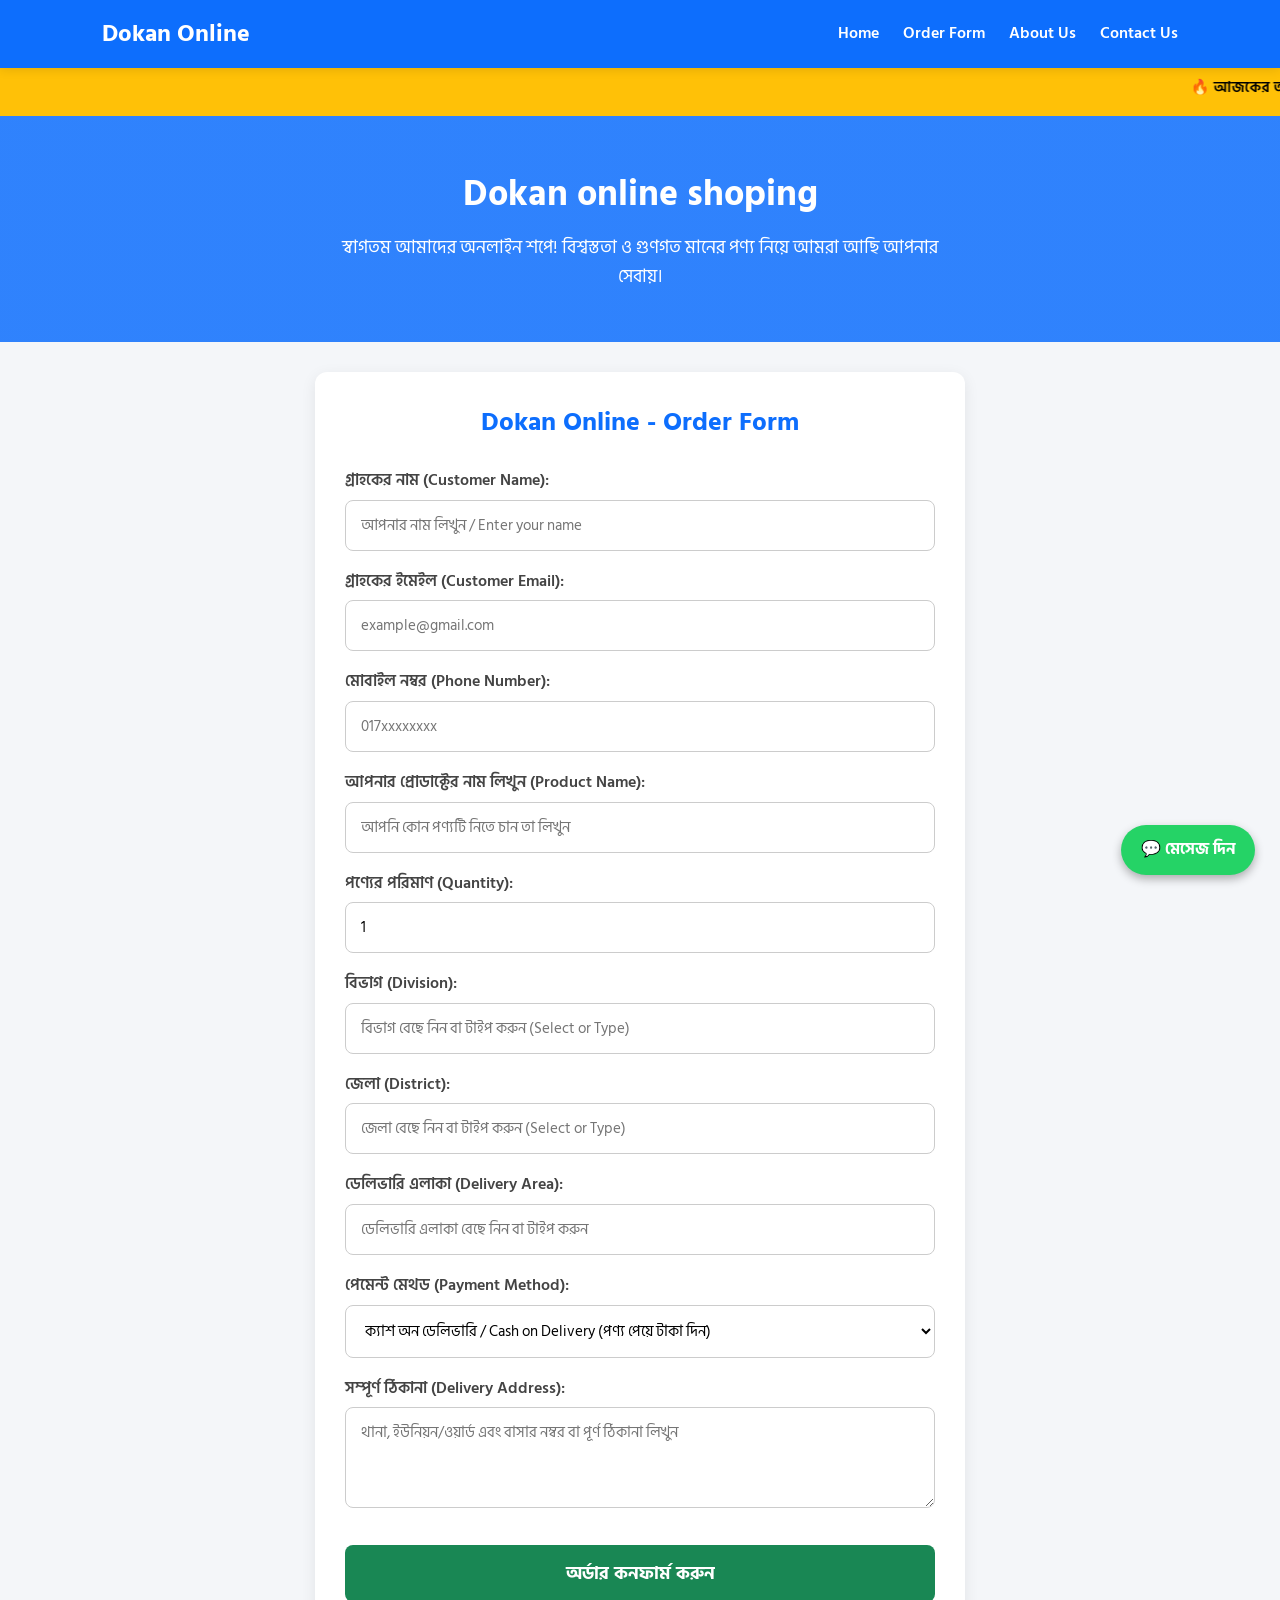
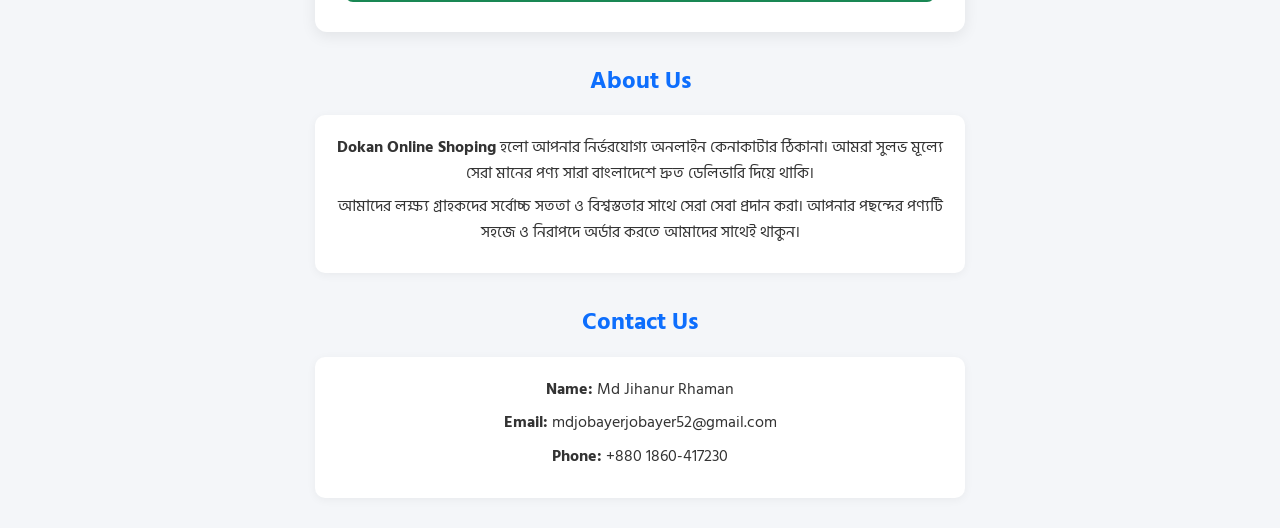
==== commit 85b7ed6c: "Fix HTML encoding issues in index.html" ====
--- a/index.html
+++ b/index.html
@@ -62,117 +62,109 @@
         <input type="number" id="quantity" name="quantity" min="1" value="1" required>
       </div>
 
-      <!-- Division Selection Option (Bangla & English) -->
-      <div class="form-group">
-        <label for="division">বিভাগ নির্বাচন করুন (Select Division):</label>
-        <select id="division" name="division" required>
-          <option value="" disabled selected>আপনার বিভাগ নির্বাচন করুন (Select your division)</option>
-          <option value="Dhaka">ঢাকা (Dhaka)</option>
-          <option value="Chattogram">চট্টগ্রাম (Chattogram)</option>
-          <option value="Rajshahi">রাজশাহী (Rajshahi)</option>
-          <option value="Khulna">খুলনা (Khulna)</option>
-          <option value="Barishal">বরিশাল (Barishal)</option>
-          <option value="Sylhet">সিলেট (Sylhet)</option>
-          <option value="Rangpur">রংপুর (Rangpur)</option>
-          <option value="Mymensingh">ময়মনসিংহ (Mymensingh)</option>
-        </select>
-      </div>
-
-      <!-- District Selection Option (Bangla & English - 64 Districts) -->
-      <div class="form-group">
-        <label for="district">জেলা নির্বাচন করুন (Select District):</label>
-        <select id="district" name="district" required>
-          <option value="" disabled selected>আপনার জেলা নির্বাচন করুন (Select your district)</option>
-          
+      <!-- Division Selection & Typing Option -->
+      <div class="form-group">
+        <label for="division">বিভাগ (Division):</label>
+        <input list="divisions" id="division" name="division" placeholder="বিভাগ বেছে নিন বা টাইপ করুন (Select or Type)" required>
+        <datalist id="divisions">
+          <option value="ঢাকা (Dhaka)">
+          <option value="চট্টগ্রাম (Chattogram)">
+          <option value="রাজশাহী (Rajshahi)">
+          <option value="খুলনা (Khulna)">
+          <option value="বরিশাল (Barishal)">
+          <option value="সিলেট (Sylhet)">
+          <option value="রংপুর (Rangpur)">
+          <option value="ময়মনসিংহ (Mymensingh)">
+        </datalist>
+      </div>
+
+      <!-- District Selection & Typing Option -->
+      <div class="form-group">
+        <label for="district">জেলা (District):</label>
+        <input list="districts" id="district" name="district" placeholder="জেলা বেছে নিন বা টাইপ করুন (Select or Type)" required>
+        <datalist id="districts">
           <!-- Dhaka Division -->
-          <option value="Dhaka">ঢাকা (Dhaka)</option>
-          <option value="Gazipur">গাজীপুর (Gazipur)</option>
-          <option value="Kishoreganj">কিশোরগঞ্জ (Kishoreganj)</option>
-          <option value="Manikganj">মানিকগঞ্জ (Manikganj)</option>
-          <option value="Munshiganj">মুন্সিগঞ্জ (Munshiganj)</option>
-          <option value="Narayanganj">নারায়ণগঞ্জ (Narayanganj)</option>
-          <option value="Narsingdi">নরসিংদী (Narsingdi)</option>
-          <option value="Faridpur">ফরিদপুর (Faridpur)</option>
-          <option value="Gopalganj">গোপালগঞ্জ (Gopalganj)</option>
-          <option value="Madaripur">মাদারীপুর (Madaripur)</option>
-          <option value="Rajbari">রাজবাড়ী (Rajbari)</option>
-          <option value="Shariatpur">শরীয়তপুর (Shariatpur)</option>
-          
+          <option value="ঢাকা (Dhaka)">
+          <option value="গাজীপুর (Gazipur)">
+          <option value="কিশোরগঞ্জ (Kishoreganj)">
+          <option value="মানিকগঞ্জ (Manikganj)">
+          <option value="মুন্সিগঞ্জ (Munshiganj)">
+          <option value="নারায়ণগঞ্জ (Narayanganj)">
+          <option value="নরসিংদী (Narsingdi)">
+          <option value="ফরিদপুর (Faridpur)">
+          <option value="গোপালগঞ্জ (Gopalganj)">
+          <option value="মাদারীপুর (Madaripur)">
+          <option value="রাজবাড়ী (Rajbari)">
+          <option value="শরীয়তপুর (Shariatpur)">
           <!-- Chattogram Division -->
-          <option value="Chattogram">চট্টগ্রাম (Chattogram)</option>
-          <option value="Cox's Bazar">কক্সবাজার (Cox's Bazar)</option>
-          <option value="Bandarban">বান্দরবান (Bandarban)</option>
-          <option value="Khagrachhari">খাগড়াছড়ি (Khagrachhari)</option>
-          <option value="Rangamati">রাঙ্গামাটি (Rangamati)</option>
-          <option value="Noakhali">নোয়াখালী (Noakhali)</option>
-          <option value="Feni">ফেনী (Feni)</option>
-          <option value="Lakshmipur">লক্ষ্মীপুর (Lakshmipur)</option>
-          <option value="Cumilla">কুমিল্লা (Cumilla)</option>
-          <option value="Brahmanbaria">ব্রাহ্মণবাড়িয়া (Brahmanbaria)</option>
-          <option value="Chandpur">চাঁদপুর (Chandpur)</option>
-          
+          <option value="চট্টগ্রাম (Chattogram)">
+          <option value="কক্সবাজার (Cox's Bazar)">
+          <option value="বান্দরবান (Bandarban)">
+          <option value="খাগড়াছড়ি (Khagrachhari)">
+          <option value="রাঙ্গামাটি (Rangamati)">
+          <option value="নোয়াখালী (Noakhali)">
+          <option value="ফেনী (Feni)">
+          <option value="লক্ষ্মীপুর (Lakshmipur)">
+          <option value="কুমিল্লা (Cumilla)">
+          <option value="ব্রাহ্মণবাড়িয়া (Brahmanbaria)">
+          <option value="চাঁদপুর (Chandpur)">
           <!-- Rajshahi Division -->
-          <option value="Rajshahi">রাজশাহী (Rajshahi)</option>
-          <option value="Natore">নাটোর (Natore)</option>
-          <option value="Naogaon">নওগাঁ (Naogaon)</option>
-          <option value="Nawabganj">চাঁপাইনবাবগঞ্জ (Chapainawabganj)</option>
-          <option value="Pabna">পাবনা (Pabna)</option>
-          <option value="Sirajganj">সিরাজগঞ্জ (Sirajganj)</option>
-          <option value="Bogura">বগুড়া (Bogura)</option>
-          <option value="Joypurhat">জয়পুরহাট (Joypurhat)</option>
-          
+          <option value="রাজশাহী (Rajshahi)">
+          <option value="নাটোর (Natore)">
+          <option value="নওগাঁ (Naogaon)">
+          <option value="চাঁপাইনবাবগঞ্জ (Chapainawabganj)">
+          <option value="পাবনা (Pabna)">
+          <option value="সিরাজগঞ্জ (Sirajganj)">
+          <option value="বগুড়া (Bogura)">
+          <option value="জয়পুরহাট (Joypurhat)">
           <!-- Khulna Division -->
-          <option value="Khulna">খুলনা (Khulna)</option>
-          <option value="Bagerhat">বাগেরহাট (Bagerhat)</option>
-          <option value="Satkhira">সাতক্ষীরা (Satkhira)</option>
-          <option value="Jashore">যশোর (Jashore)</option>
-          <option value="Magura">মাগুরা (Magura)</option>
-          <option value="Jhenaidah">ঝিনাইদহ (Jhenaidah)</option>
-          <option value="Narail">নড়াইল (Narail)</option>
-          <option value="Kushtia">কুষ্টিয়া (Kushtia)</option>
-          <option value="Meherpur">মেহেরপুর (Meherpur)</option>
-          <option value="Chuadanga">চুয়াডাঙ্গা (Chuadanga)</option>
-          
+          <option value="খুলনা (Khulna)">
+          <option value="বাগেরহাট (Bagerhat)">
+          <option value="সাতক্ষীরা (Satkhira)">
+          <option value="যশোর (Jashore)">
+          <option value="মাগুরা (Magura)">
+          <option value="ঝিনাইদহ (Jhenaidah)">
+          <option value="নড়াইল (Narail)">
+          <option value="কুষ্টিয়া (Kushtia)">
+          <option value="মেহেরপুর (Meherpur)">
+          <option value="চুয়াডাঙ্গা (Chuadanga)">
           <!-- Barishal Division -->
-          <option value="Barishal">বরিশাল (Barishal)</option>
-          <option value="Bhola">ভোলা (Bhola)</option>
-          <option value="Jhalokati">ঝালকাঠি (Jhalokati)</option>
-          <option value="Patuakhali">পটুয়াখালী (Patuakhali)</option>
-          <option value="Pirojpur">পিরোজপুর (Pirojpur)</option>
-          <option value="Barguna">বরগুনা (Barguna)</option>
-          
+          <option value="বরিশাল (Barishal)">
+          <option value="ভোলা (Bhola)">
+          <option value="ঝালকাঠি (Jhalokati)">
+          <option value="পটুয়াখালী (Patuakhali)">
+          <option value="পিরোজপুর (Pirojpur)">
+          <option value="বরগুনা (Barguna)">
           <!-- Sylhet Division -->
-          <option value="Sylhet">সিলেট (Sylhet)</option>
-          <option value="Moulvibazar">মৌলভীবাজার (Moulvibazar)</option>
-          <option value="Habiganj">হবিগঞ্জ (Habiganj)</option>
-          <option value="Sunamganj">সুনামগঞ্জ (Sunamganj)</option>
-          
+          <option value="সিলেট (Sylhet)">
+          <option value="মৌলভীবাজার (Moulvibazar)">
+          <option value="হবিগঞ্জ (Habiganj)">
+          <option value="সুনামগঞ্জ (Sunamganj)">
           <!-- Rangpur Division -->
-          <option value="Rangpur">রংপুর (Rangpur)</option>
-          <option value="Gaibandha">গাইবান্ধা (Gaibandha)</option>
-          <option value="Kurigram">কুড়িগ্রাম (Kurigram)</option>
-          <option value="Nilphamari">নীলফামারী (Nilphamari)</option>
-          <option value="Lalmonirhat">লালমনিরহাট (Lalmonirhat)</option>
-          <option value="Dinajpur">দিনাজপুর (Dinajpur)</option>
-          <option value="Thakurgaon">ঠাকুরগাঁও (Thakurgaon)</option>
-          <option value="Panchagarh">পঞ্চগড় (Panchagarh)</option>
-          
+          <option value="রংপুর (Rangpur)">
+          <option value="গাইবান্ধা (Gaibandha)">
+          <option value="কুড়িগ্রাম (Kurigram)">
+          <option value="নীলফামারী (Nilphamari)">
+          <option value="লালমনিরহাট (Lalmonirhat)">
+          <option value="দিনাজপুর (Dinajpur)">
+          <option value="ঠাকুরগাঁও (Thakurgaon)">
+          <option value="পঞ্চগড় (Panchagarh)">
           <!-- Mymensingh Division -->
-          <option value="Mymensingh">ময়মনসিংহ (Mymensingh)</option>
-          <option value="Jamalpur">জামালপুর (Jamalpur)</option>
-          <option value="Netrokona">নেত্রকোণা (Netrokona)</option>
-          <option value="Sherpur">শেরপুর (Sherpur)</option>
-        </select>
-      </div>
-
-      <!-- Delivery Area Option (Bangla & English) -->
+          <option value="ময়মনসিংহ (Mymensingh)">
+          <option value="জামালপুর (Jamalpur)">
+          <option value="নেত্রকোণা (Netrokona)">
+          <option value="শেরপুর (Sherpur)">
+        </datalist>
+      </div>
+
+      <!-- Delivery Area Selection & Typing Option -->
       <div class="form-group">
         <label for="delivery">ডেলিভারি এলাকা (Delivery Area):</label>
-        <select id="delivery" name="delivery" required>
-          <option value="" disabled selected>ডেলিভারি এলাকা নির্বাচন করুন (Select delivery area)</option>
-          <option value="Inside Dhaka">ঢাকার ভেতরে / Inside Dhaka (৳80)</option>
-          <option value="Outside Dhaka">ঢাকার বাইরে / Outside Dhaka (৳150)</option>
-        </select>
+        <input list="delivery-areas" id="delivery" name="delivery" placeholder="ডেলিভারি এলাকা বেছে নিন বা টাইপ করুন" required>
+        <datalist id="delivery-areas">
+          <option value="ঢাকার ভেতরে / Inside Dhaka (৳80)">
+          <option value="ঢাকার বাইরে / Outside Dhaka (৳150)">
+        </datalist>
       </div>
 
       <!-- Payment Method Option -->
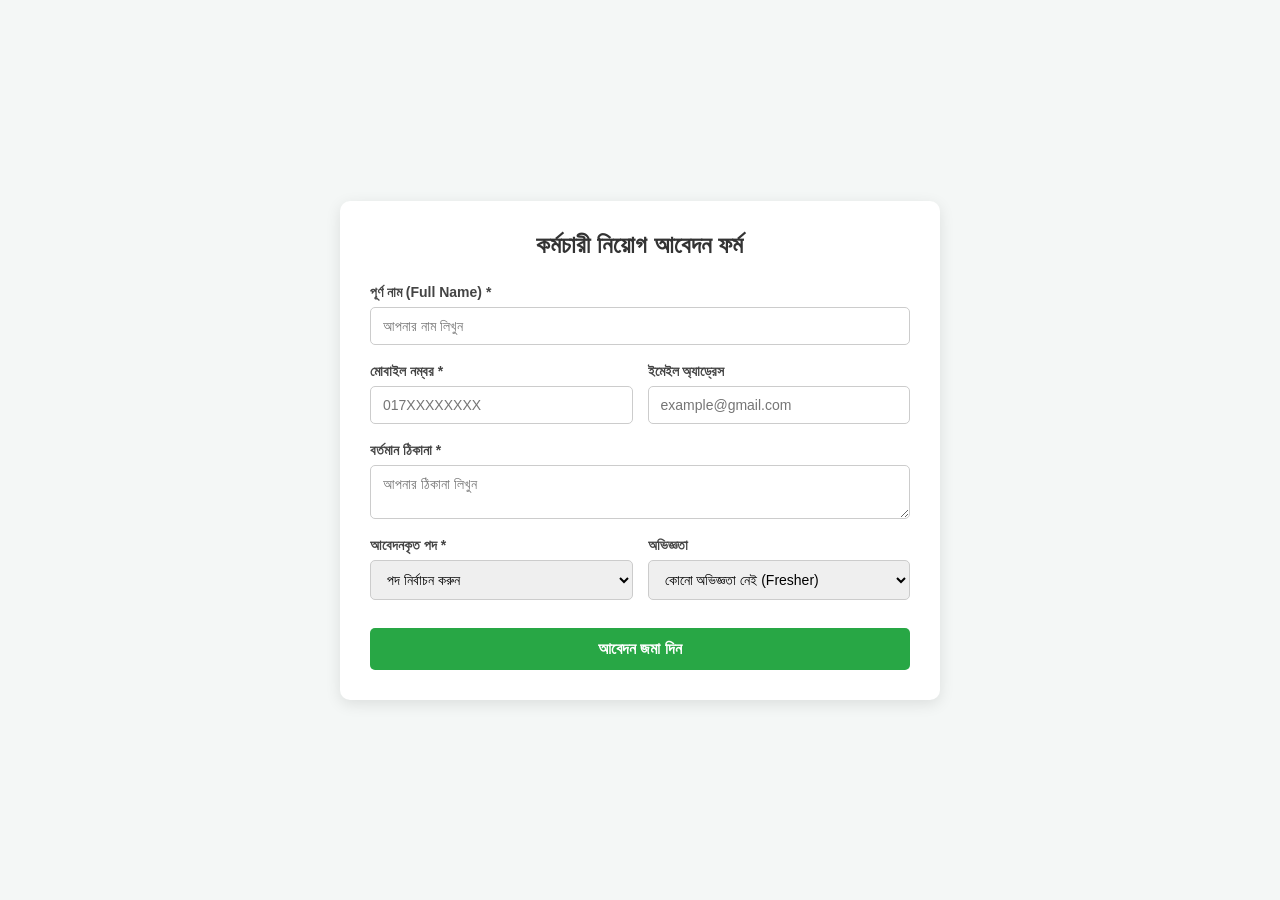
==== commit 1a866824: "Add Employee Application Form files Added HTML form, CSS styling, and JS validation for Employee App" ====
--- a/index.html
+++ b/index.html
@@ -1,255 +1,84 @@
 <!DOCTYPE html>
 <html lang="bn">
 <head>
-  <meta charset="UTF-8">
-  <meta name="viewport" content="width=device-width, initial-scale=1.0">
-  <title>Dokan online shoping form</title>
-  <link rel="stylesheet" href="style.css">
+    <meta charset="UTF-8">
+    <meta name="viewport" content="width=device-width, initial-scale=1.0">
+    <title>Employee Application Form</title>
+    <link rel="stylesheet" href="style.css">
 </head>
 <body>
 
-  <!-- Navbar -->
-  <header class="navbar">
-    <div class="logo">Dokan Online</div>
-    <nav>
-      <a href="#home">Home</a>
-      <a href="#order">Order Form</a>
-      <a href="#about">About Us</a>
-      <a href="#contact">Contact Us</a>
-    </nav>
-  </header>
+<div class="form-container">
+    <h2>কর্মচারী নিয়োগ আবেদন ফর্ম</h2>
+    
+    <div id="successMsg" class="success-message">
+        আপনার আবেদনটি সফলভাবে জমা হয়েছে! ধন্যবাদ।
+    </div>
 
-  <!-- Top Notice Banner -->
-  <div class="notice-bar">
-    <marquee behavior="scroll" direction="left">🔥 আজকের অর্ডারে বিশেষ ছাড়! সারা বাংলাদেশে দ্রুত হোম ডেলিভারি দেওয়া হয়। 🔥</marquee>
-  </div>
+    <!-- action="submit.php" ব্যাকএন্ড ফাইলে ডাটা পাঠাবে -->
+    <form id="hiringForm" action="submit.php" method="POST">
+        
+        <!-- Full Name -->
+        <div class="form-group">
+            <label for="fullname">পূর্ণ নাম (Full Name) *</label>
+            <input type="text" id="fullname" name="fullname" required placeholder="আপনার নাম লিখুন">
+        </div>
 
-  <!-- 1. Welcome Section -->
-  <section id="home" class="hero">
-    <h1>Dokan online shoping</h1>
-    <p>স্বাগতম আমাদের অনলাইন শপে! বিশ্বস্ততা ও গুণগত মানের পণ্য নিয়ে আমরা আছি আপনার সেবায়।</p>
-  </section>
+        <!-- Phone & Email -->
+        <div class="form-row">
+            <div class="form-group">
+                <label for="phone">মোবাইল নম্বর *</label>
+                <input 
+                    type="tel" 
+                    id="phone" 
+                    name="phone" 
+                    required 
+                    placeholder="017XXXXXXXX" 
+                    minlength="11" 
+                    maxlength="11" 
+                    pattern="[0-9]{11}" 
+                    title="ঠিক ১১ ডিজিটের মোবাইল নম্বর দিন"
+                    oninput="this.value = this.value.replace(/[^0-9]/g, '');"
+                >
+                <small id="phoneError" style="color: red; display: none;">সঠিক ১১ ডিজিটের মোবাইল নম্বর দিন (যেমন: 017XXXXXXXX)</small>
+            </div>
+            <div class="form-group">
+                <label for="email">ইমেইল অ্যাড্রেস</label>
+                <input type="email" id="email" name="email" placeholder="example@gmail.com">
+            </div>
+        </div>
 
-  <!-- 2. Dokan Online Order Form -->
-  <section id="order" class="form-section">
-    <h2>Dokan Online - Order Form</h2>
-    
-    <form action="https://formspree.io/f/mrenrdwa" method="POST" class="shop-form" id="orderForm">
-      
-      <div class="form-group">
-        <label for="name">গ্রাহকের নাম (Customer Name):</label>
-        <input type="text" id="name" name="name" placeholder="আপনার নাম লিখুন / Enter your name" required>
-      </div>
+        <!-- Address -->
+        <div class="form-group">
+            <label for="address">বর্তমান ঠিকানা *</label>
+            <textarea id="address" name="address" rows="2" required placeholder="আপনার ঠিকানা লিখুন"></textarea>
+        </div>
 
-      <div class="form-group">
-        <label for="email">গ্রাহকের ইমেইল (Customer Email):</label>
-        <input type="email" id="email" name="email" placeholder="example@gmail.com">
-      </div>
+        <!-- Position & Experience -->
+        <div class="form-row">
+            <div class="form-group">
+                <label for="position">আবেদনকৃত পদ *</label>
+                <select id="position" name="position" required>
+                    <option value="">পদ নির্বাচন করুন</option>
+                    <option value="Sales Executive">সেলস এক্সিকিউটিভ</option>
+                    
+                </select>
+            </div>
+            <div class="form-group">
+                <label for="experience">অভিজ্ঞতা</label>
+                <select id="experience" name="experience">
+                    <option value="Fresh Graduate">কোনো অভিজ্ঞতা নেই (Fresher)</option>
+                    <option value="1-2 Years">১ - ২ বছর</option>
+                    <option value="3+ Years">৩ বছরের বেশি</option>
+                </select>
+            </div>
+        </div>
 
-      <div class="form-group">
-        <label for="phone">মোবাইল নম্বর (Phone Number):</label>
-        <input type="tel" id="phone" name="phone" placeholder="017xxxxxxxx" required>
-      </div>
+        <!-- Submit Button -->
+        <button type="submit" class="submit-btn">আবেদন জমা দিন</button>
+    </form>
+</div>
 
-      <div class="form-group">
-        <label for="product">আপনার প্রোডাক্টের নাম লিখুন (Product Name):</label>
-        <input type="text" id="product" name="product" placeholder="আপনি কোন পণ্যটি নিতে চান তা লিখুন" required>
-      </div>
-
-      <!-- Quantity Option -->
-      <div class="form-group">
-        <label for="quantity">পণ্যের পরিমাণ (Quantity):</label>
-        <input type="number" id="quantity" name="quantity" min="1" value="1" required>
-      </div>
-
-      <!-- Division Selection & Typing Option -->
-      <div class="form-group">
-        <label for="division">বিভাগ (Division):</label>
-        <input list="divisions" id="division" name="division" placeholder="বিভাগ বেছে নিন বা টাইপ করুন (Select or Type)" required>
-        <datalist id="divisions">
-          <option value="ঢাকা (Dhaka)">
-          <option value="চট্টগ্রাম (Chattogram)">
-          <option value="রাজশাহী (Rajshahi)">
-          <option value="খুলনা (Khulna)">
-          <option value="বরিশাল (Barishal)">
-          <option value="সিলেট (Sylhet)">
-          <option value="রংপুর (Rangpur)">
-          <option value="ময়মনসিংহ (Mymensingh)">
-        </datalist>
-      </div>
-
-      <!-- District Selection & Typing Option -->
-      <div class="form-group">
-        <label for="district">জেলা (District):</label>
-        <input list="districts" id="district" name="district" placeholder="জেলা বেছে নিন বা টাইপ করুন (Select or Type)" required>
-        <datalist id="districts">
-          <!-- Dhaka Division -->
-          <option value="ঢাকা (Dhaka)">
-          <option value="গাজীপুর (Gazipur)">
-          <option value="কিশোরগঞ্জ (Kishoreganj)">
-          <option value="মানিকগঞ্জ (Manikganj)">
-          <option value="মুন্সিগঞ্জ (Munshiganj)">
-          <option value="নারায়ণগঞ্জ (Narayanganj)">
-          <option value="নরসিংদী (Narsingdi)">
-          <option value="ফরিদপুর (Faridpur)">
-          <option value="গোপালগঞ্জ (Gopalganj)">
-          <option value="মাদারীপুর (Madaripur)">
-          <option value="রাজবাড়ী (Rajbari)">
-          <option value="শরীয়তপুর (Shariatpur)">
-          <!-- Chattogram Division -->
-          <option value="চট্টগ্রাম (Chattogram)">
-          <option value="কক্সবাজার (Cox's Bazar)">
-          <option value="বান্দরবান (Bandarban)">
-          <option value="খাগড়াছড়ি (Khagrachhari)">
-          <option value="রাঙ্গামাটি (Rangamati)">
-          <option value="নোয়াখালী (Noakhali)">
-          <option value="ফেনী (Feni)">
-          <option value="লক্ষ্মীপুর (Lakshmipur)">
-          <option value="কুমিল্লা (Cumilla)">
-          <option value="ব্রাহ্মণবাড়িয়া (Brahmanbaria)">
-          <option value="চাঁদপুর (Chandpur)">
-          <!-- Rajshahi Division -->
-          <option value="রাজশাহী (Rajshahi)">
-          <option value="নাটোর (Natore)">
-          <option value="নওগাঁ (Naogaon)">
-          <option value="চাঁপাইনবাবগঞ্জ (Chapainawabganj)">
-          <option value="পাবনা (Pabna)">
-          <option value="সিরাজগঞ্জ (Sirajganj)">
-          <option value="বগুড়া (Bogura)">
-          <option value="জয়পুরহাট (Joypurhat)">
-          <!-- Khulna Division -->
-          <option value="খুলনা (Khulna)">
-          <option value="বাগেরহাট (Bagerhat)">
-          <option value="সাতক্ষীরা (Satkhira)">
-          <option value="যশোর (Jashore)">
-          <option value="মাগুরা (Magura)">
-          <option value="ঝিনাইদহ (Jhenaidah)">
-          <option value="নড়াইল (Narail)">
-          <option value="কুষ্টিয়া (Kushtia)">
-          <option value="মেহেরপুর (Meherpur)">
-          <option value="চুয়াডাঙ্গা (Chuadanga)">
-          <!-- Barishal Division -->
-          <option value="বরিশাল (Barishal)">
-          <option value="ভোলা (Bhola)">
-          <option value="ঝালকাঠি (Jhalokati)">
-          <option value="পটুয়াখালী (Patuakhali)">
-          <option value="পিরোজপুর (Pirojpur)">
-          <option value="বরগুনা (Barguna)">
-          <!-- Sylhet Division -->
-          <option value="সিলেট (Sylhet)">
-          <option value="মৌলভীবাজার (Moulvibazar)">
-          <option value="হবিগঞ্জ (Habiganj)">
-          <option value="সুনামগঞ্জ (Sunamganj)">
-          <!-- Rangpur Division -->
-          <option value="রংপুর (Rangpur)">
-          <option value="গাইবান্ধা (Gaibandha)">
-          <option value="কুড়িগ্রাম (Kurigram)">
-          <option value="নীলফামারী (Nilphamari)">
-          <option value="লালমনিরহাট (Lalmonirhat)">
-          <option value="দিনাজপুর (Dinajpur)">
-          <option value="ঠাকুরগাঁও (Thakurgaon)">
-          <option value="পঞ্চগড় (Panchagarh)">
-          <!-- Mymensingh Division -->
-          <option value="ময়মনসিংহ (Mymensingh)">
-          <option value="জামালপুর (Jamalpur)">
-          <option value="নেত্রকোণা (Netrokona)">
-          <option value="শেরপুর (Sherpur)">
-        </datalist>
-      </div>
-
-      <!-- Delivery Area Selection & Typing Option -->
-      <div class="form-group">
-        <label for="delivery">ডেলিভারি এলাকা (Delivery Area):</label>
-        <input list="delivery-areas" id="delivery" name="delivery" placeholder="ডেলিভারি এলাকা বেছে নিন বা টাইপ করুন" required>
-        <datalist id="delivery-areas">
-          <option value="ঢাকার ভেতরে / Inside Dhaka (৳80)">
-          <option value="ঢাকার বাইরে / Outside Dhaka (৳150)">
-        </datalist>
-      </div>
-
-      <!-- Payment Method Option -->
-      <div class="form-group">
-        <label for="payment">পেমেন্ট মেথড (Payment Method):</label>
-        <select id="payment" name="payment" required>
-          <option value="Cash on Delivery">ক্যাশ অন ডেলিভারি / Cash on Delivery (পণ্য পেয়ে টাকা দিন)</option>
-          <option value="bKash">বিকাশ / bKash</option>
-          <option value="Nagad">নগদ / Nagad</option>
-        </select>
-      </div>
-
-      <div class="form-group">
-        <label for="address">সম্পূর্ণ ঠিকানা (Delivery Address):</label>
-        <textarea id="address" name="address" rows="3" placeholder="থানা, ইউনিয়ন/ওয়ার্ড এবং বাসার নম্বর বা পূর্ণ ঠিকানা লিখুন" required></textarea>
-      </div>
-
-      <button type="submit" class="submit-btn">অর্ডার কনফার্ম করুন</button>
-    </form>
-  </section>
-
-  <!-- Order Success Modal -->
-  <div id="successModal" class="modal">
-    <div class="modal-content">
-      <div class="icon-box">✓</div>
-      <h2>ধন্যবাদ! আপনার অর্ডারটি সফল হয়েছে।</h2>
-      <p>আমরা খুব শীঘ্রই কল করে আপনার অর্ডারটি কনফার্ম করব।</p>
-      <button onclick="closeModal()" class="close-btn">ঠিক আছে</button>
-    </div>
-  </div>
-
-  <!-- Floating WhatsApp Button -->
-  <a href="https://wa.me/8801860417230" class="whatsapp-float" target="_blank">
-    💬 মেসেজ দিন
-  </a>
-
-  <!-- 3. About Us Section -->
-  <section id="about" class="about-section">
-    <h2>About Us</h2>
-    <div class="about-card">
-      <p><strong>Dokan Online Shoping</strong> হলো আপনার নির্ভরযোগ্য অনলাইন কেনাকাটার ঠিকানা। আমরা সুলভ মূল্যে সেরা মানের পণ্য সারা বাংলাদেশে দ্রুত ডেলিভারি দিয়ে থাকি।</p>
-      <p>আমাদের লক্ষ্য গ্রাহকদের সর্বোচ্চ সততা ও বিশ্বস্ততার সাথে সেরা সেবা প্রদান করা। আপনার পছন্দের পণ্যটি সহজে ও নিরাপদে অর্ডার করতে আমাদের সাথেই থাকুন।</p>
-    </div>
-  </section>
-
-  <!-- 4. Contact Us Section -->
-  <section id="contact" class="contact-section">
-    <h2>Contact Us</h2>
-    <div class="contact-card">
-      <p><strong>Name:</strong> Md Jihanur Rhaman</p>
-      <p><strong>Email:</strong> mdjobayerjobayer52@gmail.com</p>
-      <p><strong>Phone:</strong> +880 1860-417230</p>
-    </div>
-  </section>
-
-  <!-- JavaScript for Popup & SMS Trigger -->
-  <script>
-    const form = document.getElementById('orderForm');
-    
-    form.addEventListener('submit', function(e) {
-      const customerPhone = document.getElementById('phone').value;
-      const customerName = document.getElementById('name').value;
-      const productName = document.getElementById('product').value;
-
-      // SMS Text Template
-      const smsText = `প্রিয় ${customerName}, Dokan Online-এ আপনার "${productName}" পণ্যটির অর্ডার সফল হয়েছে। আমরা শীঘ্রই কল করব।`;
-
-      // Optional SMS API Key (e.g. Greenweb API Key)
-      const apiKey = "YOUR_GREENWEB_API_KEY"; 
-      if (apiKey !== "YOUR_GREENWEB_API_KEY") {
-        const smsUrl = `https://api.greenweb.com.bd/api.php?token=${apiKey}&to=${customerPhone}&message=${encodeURIComponent(smsText)}`;
-        fetch(smsUrl).catch(err => console.log(err));
-      }
-
-      // Show Popup Screen
-      setTimeout(function() {
-        document.getElementById('successModal').style.display = 'flex';
-      }, 500);
-    });
-
-    function closeModal() {
-      document.getElementById('successModal').style.display = 'none';
-      form.reset();
-    }
-  </script>
-
+<script src="script.js"></script>
 </body>
-</html>
+</html>
--- a/style.css
+++ b/style.css
@@ -1,251 +1,121 @@
-/* Google Fonts Import */
-@import url('https://fonts.googleapis.com/css2?family=Hind+Siliguri:wght@400;600;700&display=swap');
-
-/* Global Styles */
+/* General Reset */
 * {
-  margin: 0;
-  padding: 0;
-  box-sizing: border-box;
-  font-family: 'Hind Siliguri', sans-serif;
+    margin: 0;
+    padding: 0;
+    box-sizing: border-box;
+    font-family: 'Segoe UI', Tahoma, Geneva, Verdana, sans-serif;
 }
 
 body {
-  background-color: #f4f6f9;
-  color: #333;
-  line-height: 1.6;
+    background-color: #f4f7f6;
+    display: flex;
+    justify-content: center;
+    align-items: center;
+    min-height: 100vh;
+    padding: 20px;
 }
 
-/* Navbar */
-.navbar {
-  display: flex;
-  justify-content: space-between;
-  align-items: center;
-  background-color: #0d6efd;
-  padding: 15px 8%;
-  box-shadow: 0 2px 10px rgba(0, 0, 0, 0.1);
-  position: sticky;
-  top: 0;
-  z-index: 1000;
+/* Form Container */
+.form-container {
+    background: #ffffff;
+    max-width: 600px;
+    width: 100%;
+    padding: 30px;
+    border-radius: 10px;
+    box-shadow: 0 4px 15px rgba(0, 0, 0, 0.1);
 }
 
-.logo {
-  color: #fff;
-  font-size: 24px;
-  font-weight: 700;
+.form-container h2 {
+    text-align: center;
+    color: #333333;
+    margin-bottom: 25px;
+    font-size: 24px;
 }
 
-.navbar nav a {
-  color: #fff;
-  text-decoration: none;
-  margin-left: 20px;
-  font-weight: 600;
-  transition: color 0.3s;
+/* Success Message */
+.success-message {
+    display: none;
+    background-color: #d4edda;
+    color: #155724;
+    padding: 12px;
+    border: 1px solid #c3e6cb;
+    border-radius: 5px;
+    margin-bottom: 20px;
+    text-align: center;
+    font-weight: bold;
 }
 
-.navbar nav a:hover {
-  color: #ffc107;
+/* Form Layout */
+.form-group {
+    margin-bottom: 18px;
+    display: flex;
+    flex-direction: column;
 }
 
-/* Notice Banner */
-.notice-bar {
-  background: #ffc107;
-  color: #000;
-  padding: 8px 0;
-  font-weight: 600;
-  font-size: 15px;
+.form-row {
+    display: flex;
+    gap: 15px;
 }
 
-/* Hero Section */
-.hero {
-  background: linear-gradient(rgba(13, 110, 253, 0.85), rgba(13, 110, 253, 0.85)), url('https://via.placeholder.com/1200x400') center/cover;
-  color: #fff;
-  text-align: center;
-  padding: 50px 20px;
+.form-row .form-group {
+    flex: 1;
 }
 
-.hero h1 {
-  font-size: 36px;
-  margin-bottom: 10px;
+/* Labels & Inputs */
+label {
+    font-weight: 600;
+    margin-bottom: 6px;
+    color: #444444;
+    font-size: 14px;
 }
 
-.hero p {
-  font-size: 18px;
-  max-width: 600px;
-  margin: 0 auto;
+input[type="text"],
+input[type="tel"],
+input[type="email"],
+textarea,
+select {
+    width: 100%;
+    padding: 10px 12px;
+    border: 1px solid #ccc;
+    border-radius: 5px;
+    font-size: 14px;
+    outline: none;
+    transition: border-color 0.3s ease;
 }
 
-/* Form Section */
-.form-section {
-  max-width: 650px;
-  margin: 30px auto;
-  background: #fff;
-  padding: 30px;
-  border-radius: 12px;
-  box-shadow: 0 4px 15px rgba(0, 0, 0, 0.08);
+input:focus,
+textarea:focus,
+select:focus {
+    border-color: #007bff;
 }
 
-.form-section h2 {
-  text-align: center;
-  color: #0d6efd;
-  margin-bottom: 25px;
-  font-size: 26px;
+textarea {
+    resize: vertical;
 }
 
-.shop-form .form-group {
-  margin-bottom: 18px;
-}
-
-.shop-form label {
-  display: block;
-  font-weight: 600;
-  margin-bottom: 6px;
-  color: #444;
-}
-
-.shop-form input,
-.shop-form select,
-.shop-form textarea {
-  width: 100%;
-  padding: 12px 15px;
-  border: 1px solid #cccccc;
-  border-radius: 8px;
-  font-size: 15px;
-  outline: none;
-  transition: border-color 0.3s, box-shadow 0.3s;
-  background-color: #fff;
-}
-
-.shop-form input:focus,
-.shop-form select:focus,
-.shop-form textarea:focus {
-  border-color: #0d6efd;
-  box-shadow: 0 0 5px rgba(13, 110, 253, 0.3);
-}
-
+/* Submit Button */
 .submit-btn {
-  width: 100%;
-  background-color: #198754;
-  color: #fff;
-  border: none;
-  padding: 14px;
-  font-size: 18px;
-  font-weight: 700;
-  border-radius: 8px;
-  cursor: pointer;
-  transition: background-color 0.3s ease;
-  margin-top: 10px;
+    width: 100%;
+    padding: 12px;
+    background-color: #28a745;
+    color: white;
+    border: none;
+    border-radius: 5px;
+    font-size: 16px;
+    font-weight: bold;
+    cursor: pointer;
+    transition: background-color 0.3s ease;
+    margin-top: 10px;
 }
 
 .submit-btn:hover {
-  background-color: #157347;
+    background-color: #218838;
 }
 
-/* Floating WhatsApp Button */
-.whatsapp-float {
-  position: fixed;
-  bottom: 25px;
-  right: 25px;
-  background-color: #25d366;
-  color: #fff;
-  padding: 12px 20px;
-  border-radius: 50px;
-  text-decoration: none;
-  font-weight: bold;
-  box-shadow: 0 4px 10px rgba(0, 0, 0, 0.3);
-  z-index: 1000;
-}
-
-/* Modal Popup */
-.modal {
-  display: none;
-  position: fixed;
-  top: 0;
-  left: 0;
-  width: 100%;
-  height: 100%;
-  background: rgba(0, 0, 0, 0.6);
-  justify-content: center;
-  align-items: center;
-  z-index: 2000;
-}
-
-.modal-content {
-  background: #fff;
-  padding: 30px;
-  border-radius: 12px;
-  text-align: center;
-  max-width: 400px;
-  margin: 20px;
-}
-
-.icon-box {
-  width: 60px;
-  height: 60px;
-  background: #198754;
-  color: #fff;
-  font-size: 35px;
-  border-radius: 50%;
-  display: flex;
-  justify-content: center;
-  align-items: center;
-  margin: 0 auto 15px auto;
-}
-
-.close-btn {
-  background: #0d6efd;
-  color: #fff;
-  border: none;
-  padding: 10px 25px;
-  margin-top: 15px;
-  border-radius: 6px;
-  cursor: pointer;
-}
-
-/* About & Contact Sections */
-.about-section,
-.contact-section {
-  max-width: 650px;
-  margin: 30px auto;
-  text-align: center;
-}
-
-.about-section h2,
-.contact-section h2 {
-  color: #0d6efd;
-  margin-bottom: 15px;
-}
-
-.about-card,
-.contact-card {
-  background: #fff;
-  padding: 20px;
-  border-radius: 10px;
-  box-shadow: 0 2px 10px rgba(0, 0, 0, 0.05);
-}
-
-.contact-card p,
-.about-card p {
-  margin-bottom: 8px;
-}
-
-/* Responsive Design */
-@media (max-width: 768px) {
-  .navbar {
-    flex-direction: column;
-    gap: 10px;
-    padding: 15px;
-  }
-
-  .navbar nav a {
-    margin: 0 8px;
-  }
-
-  .form-section {
-    margin: 20px 15px;
-    padding: 20px;
-  }
-
-  .hero h1 {
-    font-size: 28px;
-  }
-}
+/* Responsive Design for Mobile */
+@media (max-width: 576px) {
+    .form-row {
+        flex-direction: column;
+        gap: 0;
+    }
+}
